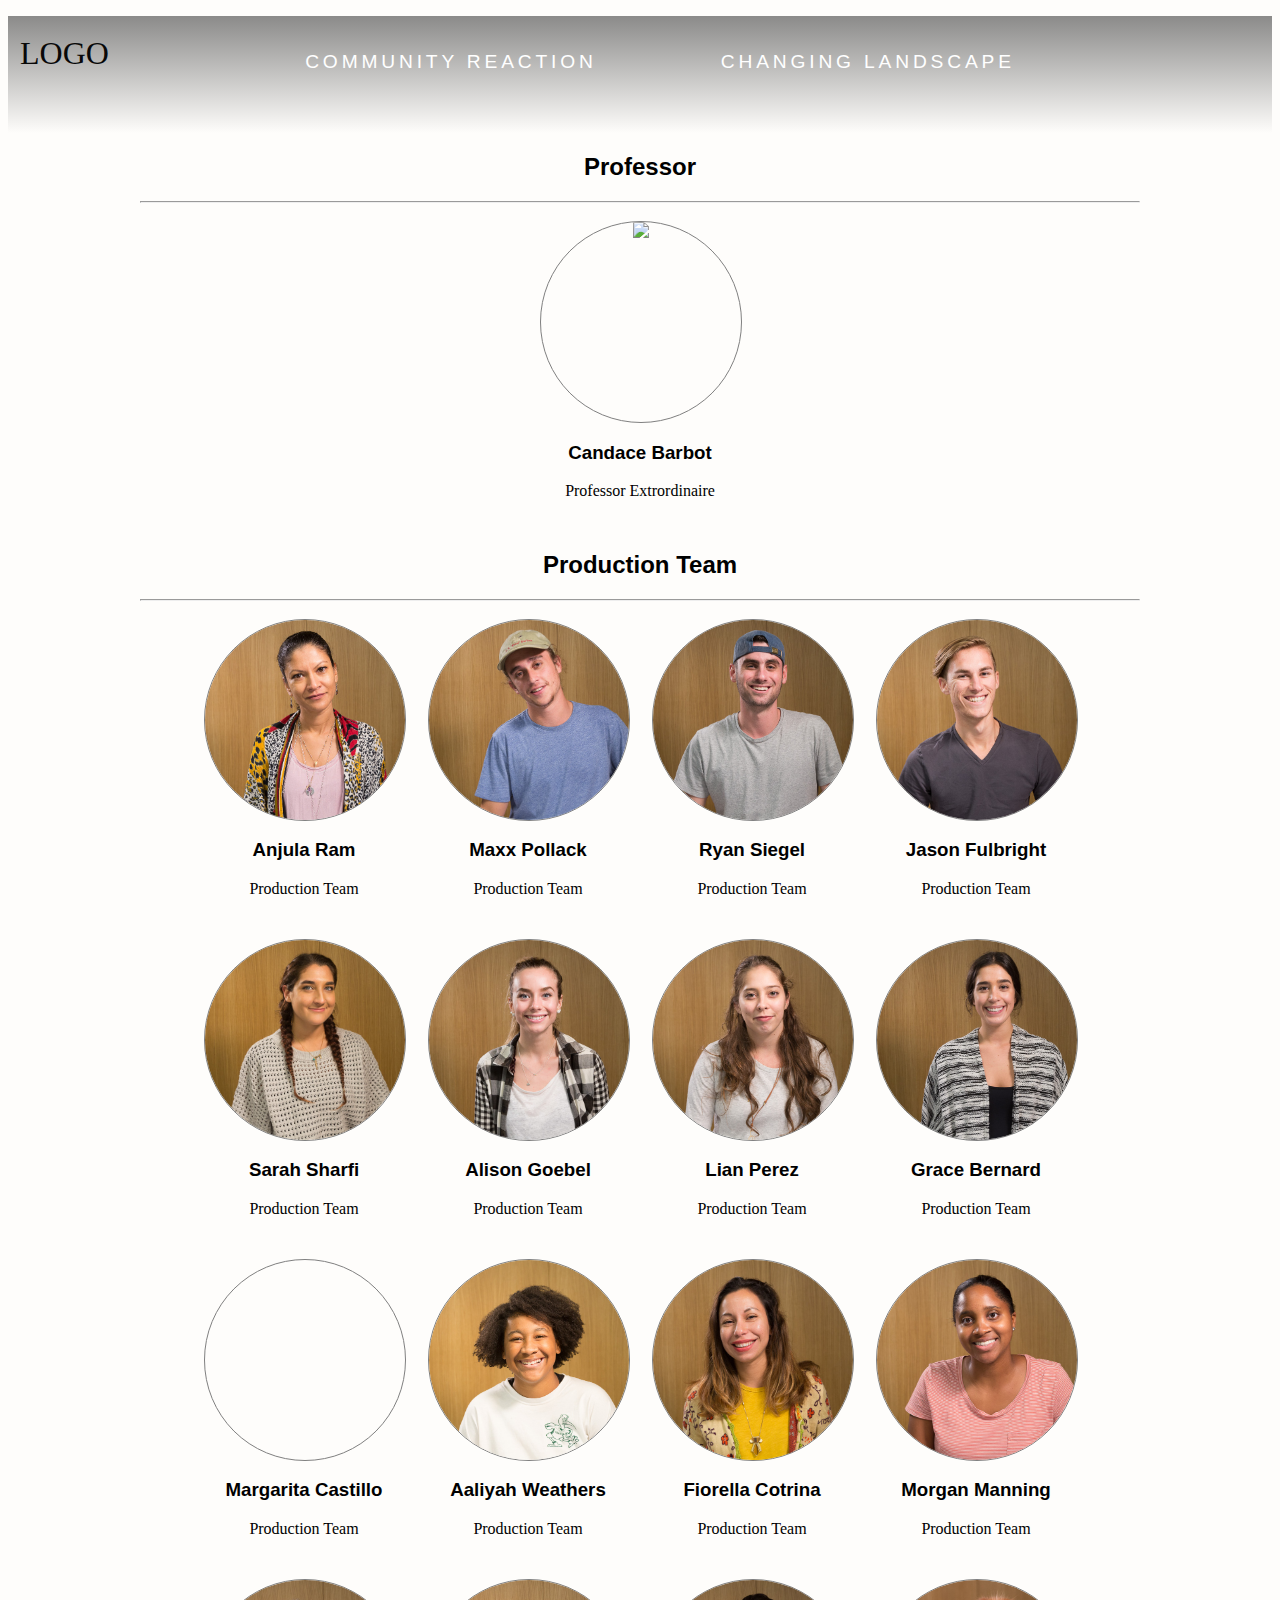
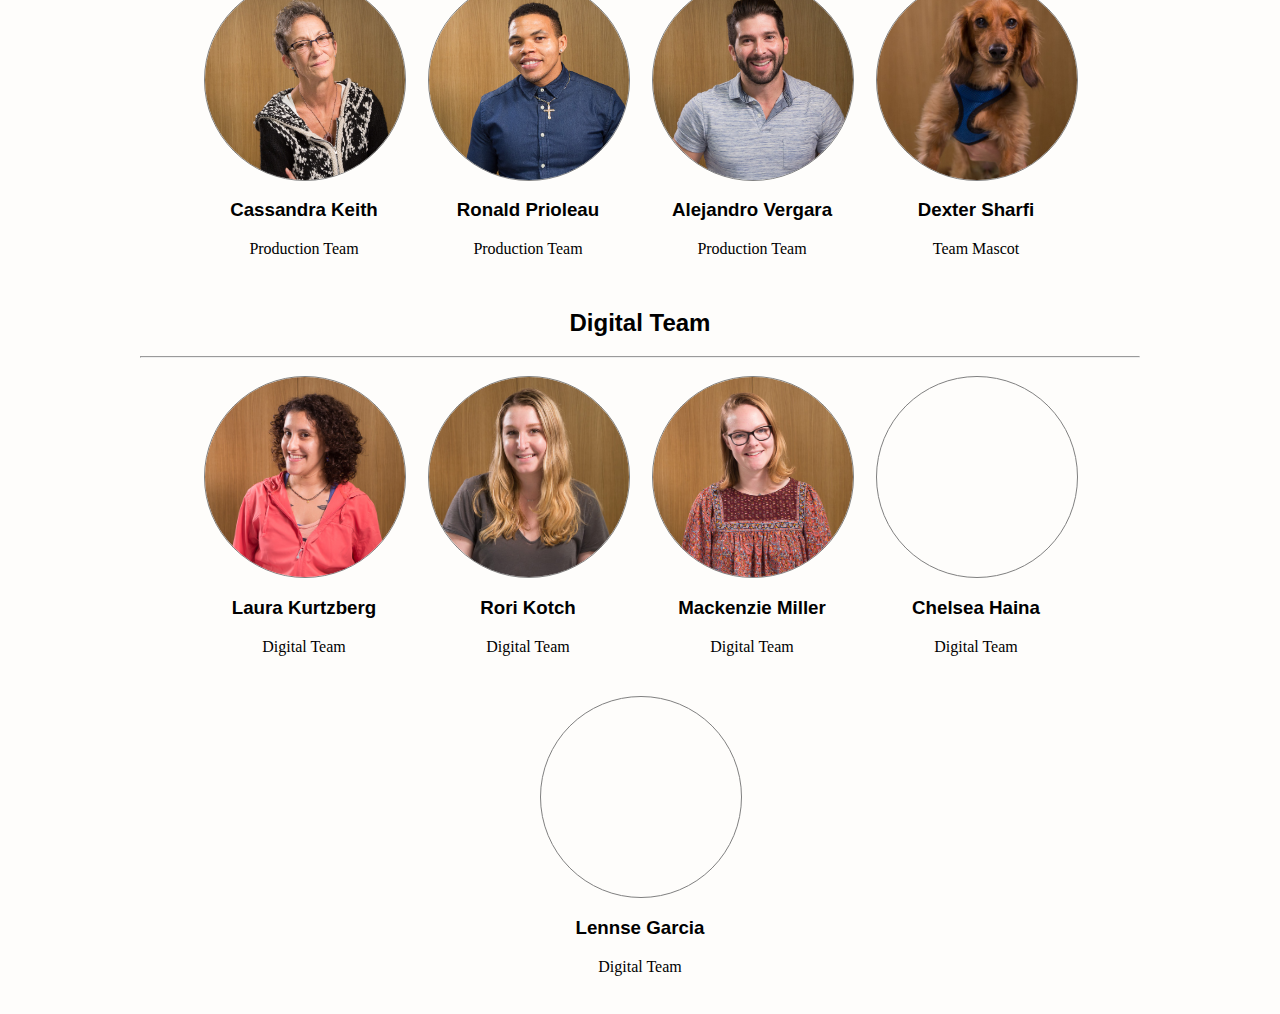
==== about.html @ b3a646fb "FIXED THE CSS" ====
<!DOCTYPE html>

<html lang="en">

<head>
  <meta charset="utf-8">

  <title>Endangered Florida</title>
  <meta name="description" content="Endangered Florida">
  <meta name="author" content="University of Miami">
  <meta name="viewport" content="width=device-width, initial-scale=1.0">

  <link href="css/reset.css" rel="stylesheet">
  <link href="css/about.css" rel="stylesheet">
  <link href="css/fonts.css" rel="stylesheet">

</head>

<body>
    <header>
      <div class="logo">LOGO</div>

      <nav id="stories-navigation" class="subpage">
        <ul>
          <li><a href="#">Community Reaction</a></li>
          <li><a href="#">Changing Landscape</a></li>
        </ul>
      </nav>

    </header>

    <div class="containercontainer">

      <h2>Professor</h2>
      <hr></hr>

      <div class="container">
        <div class="rorikotch">
          <img class="image-one" src="media/final-headshots/candace-1.jpg">
          <img class="hover-image" src="media/final-headshots/candace-2.jpg">
        </div>
        <h3>Candace Barbot</h3>
        <p>Professor Extrordinaire</p>
      </div>



      <h2>Production Team </h2>
      <hr></hr>

      <div class="container">
        <div class="rorikotch">
          <img class="image-one" src="media/final-headshots/anjula-1.jpg">
          <img class="hover-image" src="media/final-headshots/anjula-2.jpg"> </div>
        <h3>Anjula Ram</h3>
        <p>Production Team</p>
      </div>



      <div class="container">
        <div class="rorikotch">
          <img class="image-one" src="media/final-headshots/max-1.jpg">
          <img class="hover-image" src="media/final-headshots/max-2.jpg"> </div>
        <h3>Maxx Pollack</h3>
        <p>Production Team</p>
      </div>


      <div class="container">
        <div class="rorikotch">
          <img class="image-one" src="media/final-headshots/ryan-1.jpg">
          <img class="hover-image" src="media/final-headshots/ryan-2.jpg">
        </div>
        <h3>Ryan Siegel</h3>
        <p>Production Team</p>
      </div>


      <div class="container">
        <div class="rorikotch">
          <img class="image-one" src="media/final-headshots/jason-1.jpg">
          <img class="hover-image" src="media/final-headshots/jason-2.jpg">
        </div>
        <h3>Jason Fulbright</h3>
        <p>Production Team</p>
      </div>

      <div class="container">
        <div class="rorikotch">
          <img class="image-one" src="media/final-headshots/sarah-1.jpg">
          <img class="hover-image" src="media/final-headshots/sarah-2.jpg">
        </div>
        <h3>Sarah Sharfi</h3>
        <p>Production Team</p>
      </div>

      <div class="container">
        <div class="rorikotch">
          <img class="image-one" src="media/final-headshots/ali-1.jpg">
          <img class="hover-image" src="media/final-headshots/ali-2.jpg">
        </div>
        <h3>Alison Goebel</h3>
        <p>Production Team</p>
      </div>

      <div class="container">
        <div class="rorikotch">
          <img class="image-one" src="media/final-headshots/lian-1.jpg">
          <img class="hover-image" src="media/final-headshots/lian-2.jpg"> </div>
        <h3>Lian Perez</h3>
        <p>Production Team</p>
      </div>

      <div class="container">
        <div class="rorikotch">
          <img class="image-one" src="media/final-headshots/grace-1.jpg">
          <img class="hover-image" src="media/final-headshots/grace-2.jpg">
        </div>
        <h3>Grace Bernard</h3>
        <p>Production Team</p>
      </div>

      <div class="container">
        <div class="rorikotch">
          <img src="">
        </div>
        <h3>Margarita Castillo</h3>
        <p>Production Team</p>
      </div>

      <div class="container">
        <div class="rorikotch">
          <img class="image-one" src="media/final-headshots/aliyah-1.jpg">
          <img class="hover-image" src="media/final-headshots/aliyah-2.jpg"> </div>
        <h3>Aaliyah Weathers</h3>
        <p>Production Team</p>
      </div>

      <div class="container">
        <div class="rorikotch">
          <img class="image-one" src="media/final-headshots/fiorella-1.jpg">
          <img class="hover-image" src="media/final-headshots/fiorella-2.jpg">
        </div>
        <h3>Fiorella Cotrina</h3>
        <p>Production Team</p>
      </div>

      <div class="container">
        <div class="rorikotch">
          <img class="image-one" src="media/final-headshots/morgan-1.jpg">
          <img class="hover-image" src="media/final-headshots/morgan-2.jpg"> </div>
        <h3>Morgan Manning</h3>
        <p>Production Team</p>
      </div>

      <div class="container">
        <div class="rorikotch">
          <img class="image-one" src="media/final-headshots/cassandra-1.jpg">
          <img class="hover-image" src="media/final-headshots/cassandra-2.jpg"> </div>
        <h3>Cassandra Keith</h3>
        <p>Production Team</p>
      </div>

      <div class="container">
        <div class="rorikotch">
          <img class="image-one" src="media/final-headshots/ron-1.jpg">
          <img class="hover-image" src="media/final-headshots/ron-2.jpg">
        </div>
        <h3>Ronald Prioleau</h3>
        <p>Production Team</p>
      </div>

      <div class="container">
        <div class="rorikotch">
          <img class="image-one" src="media/final-headshots/alejandro-1.jpg">
          <img class="hover-image" src="media/final-headshots/alejandro-2.jpg">
        </div>
        <h3>Alejandro Vergara</h3>
        <p>Production Team</p>
      </div>

      <div class="container">
        <div class="rorikotch">
          <img class="image-one" src="media/final-headshots/dexter-1.jpg">
          <img class="hover-image" src="media/final-headshots/dexter-2.jpg">
        </div>
        <h3>Dexter Sharfi</h3>
        <p>Team Mascot</p>
      </div>


      <div class="containercontainer">
        <h2>Digital Team</h2>
        <hr></hr>



        <div class="container">
          <div class="rorikotch">
            <img class="image-one" src="media/final-headshots/laura-1.jpg">
            <img class="hover-image" src="media/final-headshots/laura-2.jpg">
          </div>
          <h3>Laura Kurtzberg</h3>
          <p>Digital Team</p>
        </div>

        <div class="container">
          <div class="rorikotch">
            <img class="image-one" src="media/final-headshots/rori-1.jpg">
            <img class="hover-image" src="media/final-headshots/rori-2.jpg">
          </div>
          <h3>Rori Kotch</h3>
          <p>Digital Team</p>
        </div>

        <div class="container">
          <div class="rorikotch">
            <img class="image-one" src="media/final-headshots/mackenzie-1.jpg">
            <img class="hover-image" src="media/final-headshots/mackenzie-2.jpg">
          </div>
          <h3>Mackenzie Miller</h3>
          <p>Digital Team</p>
        </div>

        <div class="container">
          <div class="rorikotch">
            <img class="image-one" src="">
            <img class="hover-image" src="">
          </div>
          <h3>Chelsea Haina</h3>
          <p>Digital Team</p>
        </div>

        <div class="container">
          <div class="rorikotch">
            <img class="image-one" src="">
            <img class="hover-image" src="">
          </div>
          <h3>Lennse Garcia</h3>
          <p>Digital Team</p>
        </div>



</body>

</html>
---- css/about.css ----
.containercontainer {
  text-align: center;
  max-width: 1000px;
  margin: auto;
}

h2, h3 {
  font-family: 'Roboto_slabbold', sans-serif;
}

body {
  text-align: center;
  background-color: #FEFDFB;
  font-family: 'Roboto', serif;
}

.container{
      width: 200px;
      height: 300px;
      display: inline-block;
      text-align: center;
      margin: 10px;
    }

.rorikotch {
    width: 200px;
    height: 200px;
    position: relative;
    overflow: hidden;
    border-radius: 50%;
    text-align: center;
    border: 1px solid grey;
 }


   img {
    display: inline;
    margin: 0 auto;
    height: 100%;
    width: auto;
  }

.rorikotch:hover .image-one {
  display: none;
}

.rorikotch:hover .hover-image {
  display: inline;
}

.hover-image {
  display: none;
}

.body-about {
  text-align: center;
}

header nav.top-navigation ul li {
  float: left;
  padding: 20px;
}

nav#stories-navigation {
  width: 100%;
  left: 50%;
  transform: translateX(-50%);
  text-align: center;
  position: absolute;
  top: 50px;
  background: -webkit-linear-gradient(rgba(25, 25, 25, 0.5),  rgba(25, 25, 25, 0) ); /* For Safari 5.1 to 6.0 */
  background: -moz-linear-gradient(rgba(25, 25, 25, 0.5), rgba(25, 25, 25, 0) ); /* For Firefox 3.6 to 15 */
  background: linear-gradient( rgba(25, 25, 25, 0.5), rgba(25, 25, 25, 0) ); /* Standard syntax */
  background-color: rgba(25, 25, 25, 0);
}

nav#stories-navigation li {
  display: inline-block;
  padding: 60px;
  padding-top: 35px;
  color: white;
  text-transform: uppercase;
  font-size: 1.2em;
  letter-spacing: 0.2em;
  font-family: 'Roboto Light', sans-serif;
}

nav#stories-navigation.subpage {
  position: relative;
  top: 0; 
}

nav#stories-navigation li a {
   position: relative;
   color: #fff;
  text-decoration: none;
}

nav#stories-navigation li a:before {
  content: "";
  position: absolute;
  width: 100%;
  height: 2px;
  bottom: 0;
  left: 0;
  background-color: #fff;
  visibility: hidden;
  -webkit-transform: scaleX(0);
  transform: scaleX(0);
  -webkit-transition: all 0.3s ease-in-out 0s;
  transition: all 0.3s ease-in-out 0s;
}

nav#stories-navigation li a:hover:before {
  visibility: visible;
  -webkit-transform: scaleX(1);
  transform: scaleX(1);
}

div.logo {
  position: absolute;
  top: 35px;
  left: 20px;
  font-size: 2em;
  color: black;
}
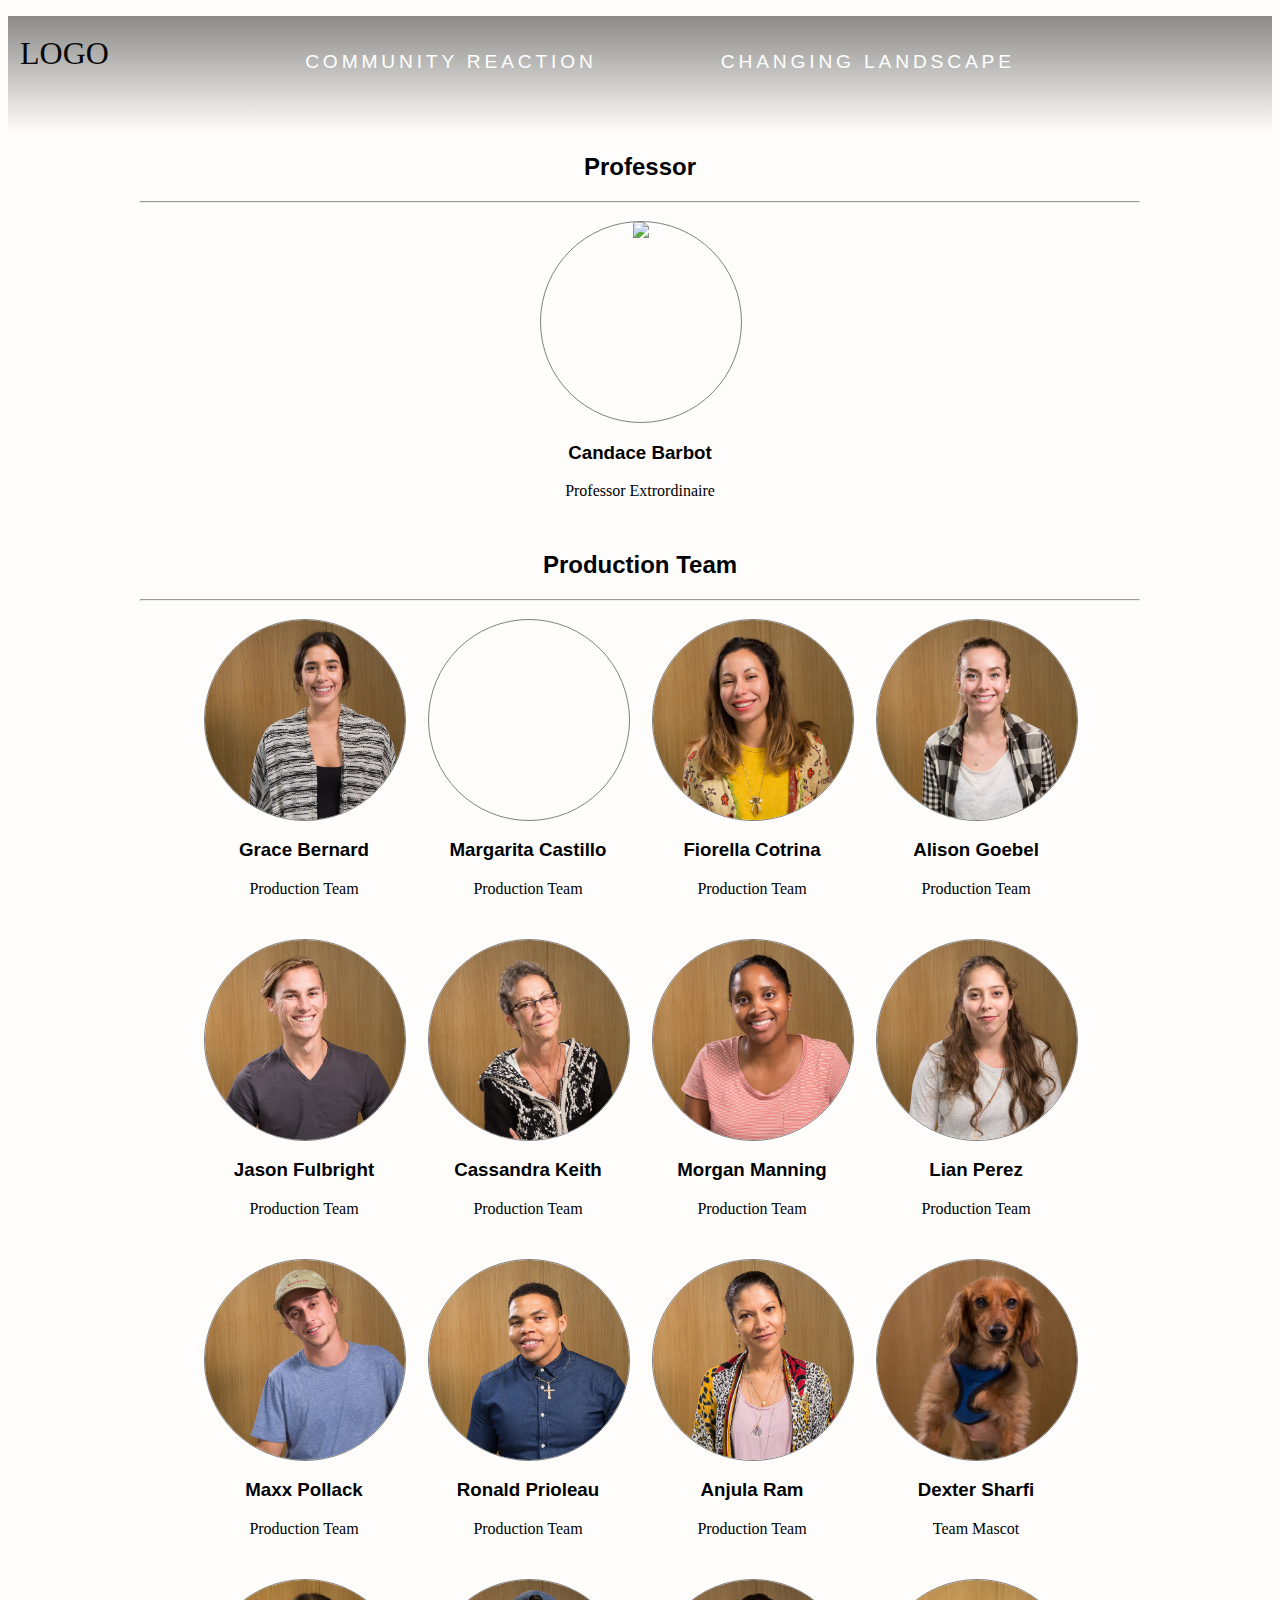
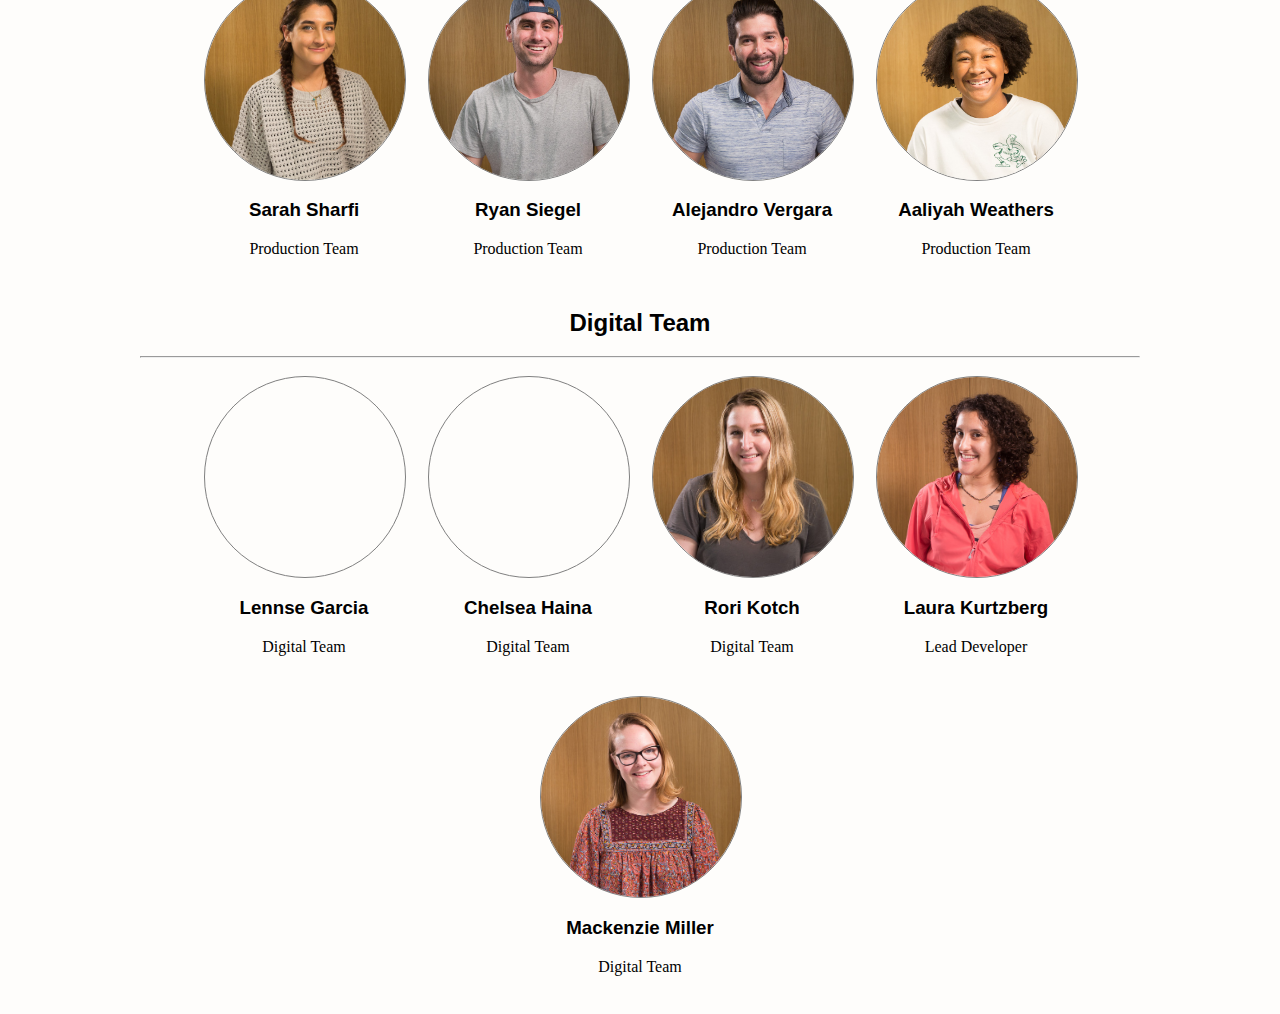
==== commit a9a8be02: "Alphabetized names" ====
--- a/about.html
+++ b/about.html
@@ -17,231 +17,228 @@
 </head>
 
 <body>
-    <header>
-      <div class="logo">LOGO</div>
-
-      <nav id="stories-navigation" class="subpage">
-        <ul>
-          <li><a href="#">Community Reaction</a></li>
-          <li><a href="#">Changing Landscape</a></li>
-        </ul>
-      </nav>
-
-    </header>
+  <header>
+    <div class="logo">LOGO</div>
+
+    <nav id="stories-navigation" class="subpage">
+      <ul>
+        <li><a href="#">Community Reaction</a></li>
+        <li><a href="#">Changing Landscape</a></li>
+      </ul>
+    </nav>
+
+  </header>
+
+  <div class="containercontainer">
+
+    <h2>Professor</h2>
+    <hr></hr>
+
+    <div class="container">
+      <div class="rorikotch">
+        <img class="image-one" src="media/final-headshots/candace-1.jpg">
+        <img class="hover-image" src="media/final-headshots/candace-2.jpg">
+      </div>
+      <h3>Candace Barbot</h3>
+      <p>Professor Extrordinaire</p>
+    </div>
+
+
+
+    <h2>Production Team </h2>
+    <hr></hr>
+
+    <div class="container">
+      <div class="rorikotch">
+        <img class="image-one" src="media/final-headshots/grace-1.jpg">
+        <img class="hover-image" src="media/final-headshots/grace-2.jpg">
+      </div>
+      <h3>Grace Bernard</h3>
+      <p>Production Team</p>
+    </div>
+
+    <div class="container">
+      <div class="rorikotch">
+        <img src="">
+      </div>
+      <h3>Margarita Castillo</h3>
+      <p>Production Team</p>
+    </div>
+
+    <div class="container">
+      <div class="rorikotch">
+        <img class="image-one" src="media/final-headshots/fiorella-1.jpg">
+        <img class="hover-image" src="media/final-headshots/fiorella-2.jpg">
+      </div>
+      <h3>Fiorella Cotrina</h3>
+      <p>Production Team</p>
+    </div>
+
+    <div class="container">
+      <div class="rorikotch">
+        <img class="image-one" src="media/final-headshots/ali-1.jpg">
+        <img class="hover-image" src="media/final-headshots/ali-2.jpg">
+      </div>
+      <h3>Alison Goebel</h3>
+      <p>Production Team</p>
+    </div>
+
+    <div class="container">
+      <div class="rorikotch">
+        <img class="image-one" src="media/final-headshots/jason-1.jpg">
+        <img class="hover-image" src="media/final-headshots/jason-2.jpg">
+      </div>
+      <h3>Jason Fulbright</h3>
+      <p>Production Team</p>
+    </div>
+
+    <div class="container">
+      <div class="rorikotch">
+        <img class="image-one" src="media/final-headshots/cassandra-1.jpg">
+        <img class="hover-image" src="media/final-headshots/cassandra-2.jpg"> </div>
+      <h3>Cassandra Keith</h3>
+      <p>Production Team</p>
+    </div>
+
+    <div class="container">
+      <div class="rorikotch">
+        <img class="image-one" src="media/final-headshots/morgan-1.jpg">
+        <img class="hover-image" src="media/final-headshots/morgan-2.jpg"> </div>
+      <h3>Morgan Manning</h3>
+      <p>Production Team</p>
+    </div>
+
+
+    <div class="container">
+      <div class="rorikotch">
+        <img class="image-one" src="media/final-headshots/lian-1.jpg">
+        <img class="hover-image" src="media/final-headshots/lian-2.jpg"> </div>
+      <h3>Lian Perez</h3>
+      <p>Production Team</p>
+    </div>
+
+    <div class="container">
+      <div class="rorikotch">
+        <img class="image-one" src="media/final-headshots/max-1.jpg">
+        <img class="hover-image" src="media/final-headshots/max-2.jpg"> </div>
+      <h3>Maxx Pollack</h3>
+      <p>Production Team</p>
+    </div>
+
+
+    <div class="container">
+      <div class="rorikotch">
+        <img class="image-one" src="media/final-headshots/ron-1.jpg">
+        <img class="hover-image" src="media/final-headshots/ron-2.jpg">
+      </div>
+      <h3>Ronald Prioleau</h3>
+      <p>Production Team</p>
+    </div>
+
+
+    <div class="container">
+      <div class="rorikotch">
+        <img class="image-one" src="media/final-headshots/anjula-1.jpg">
+        <img class="hover-image" src="media/final-headshots/anjula-2.jpg"> </div>
+      <h3>Anjula Ram</h3>
+      <p>Production Team</p>
+    </div>
+
+    <div class="container">
+      <div class="rorikotch">
+        <img class="image-one" src="media/final-headshots/dexter-1.jpg">
+        <img class="hover-image" src="media/final-headshots/dexter-2.jpg">
+      </div>
+      <h3>Dexter Sharfi</h3>
+      <p>Team Mascot</p>
+    </div>
+
+    <div class="container">
+      <div class="rorikotch">
+        <img class="image-one" src="media/final-headshots/sarah-1.jpg">
+        <img class="hover-image" src="media/final-headshots/sarah-2.jpg">
+      </div>
+      <h3>Sarah Sharfi</h3>
+      <p>Production Team</p>
+    </div>
+
+    <div class="container">
+      <div class="rorikotch">
+        <img class="image-one" src="media/final-headshots/ryan-1.jpg">
+        <img class="hover-image" src="media/final-headshots/ryan-2.jpg">
+      </div>
+      <h3>Ryan Siegel</h3>
+      <p>Production Team</p>
+    </div>
+
+    <div class="container">
+      <div class="rorikotch">
+        <img class="image-one" src="media/final-headshots/alejandro-1.jpg">
+        <img class="hover-image" src="media/final-headshots/alejandro-2.jpg">
+      </div>
+      <h3>Alejandro Vergara</h3>
+      <p>Production Team</p>
+    </div>
+
+    <div class="container">
+      <div class="rorikotch">
+        <img class="image-one" src="media/final-headshots/aliyah-1.jpg">
+        <img class="hover-image" src="media/final-headshots/aliyah-2.jpg"> </div>
+      <h3>Aaliyah Weathers</h3>
+      <p>Production Team</p>
+    </div>
+
+
+
 
     <div class="containercontainer">
-
-      <h2>Professor</h2>
+      <h2>Digital Team</h2>
       <hr></hr>
 
       <div class="container">
         <div class="rorikotch">
-          <img class="image-one" src="media/final-headshots/candace-1.jpg">
-          <img class="hover-image" src="media/final-headshots/candace-2.jpg">
-        </div>
-        <h3>Candace Barbot</h3>
-        <p>Professor Extrordinaire</p>
-      </div>
-
-
-
-      <h2>Production Team </h2>
-      <hr></hr>
-
-      <div class="container">
-        <div class="rorikotch">
-          <img class="image-one" src="media/final-headshots/anjula-1.jpg">
-          <img class="hover-image" src="media/final-headshots/anjula-2.jpg"> </div>
-        <h3>Anjula Ram</h3>
-        <p>Production Team</p>
-      </div>
-
-
-
-      <div class="container">
-        <div class="rorikotch">
-          <img class="image-one" src="media/final-headshots/max-1.jpg">
-          <img class="hover-image" src="media/final-headshots/max-2.jpg"> </div>
-        <h3>Maxx Pollack</h3>
-        <p>Production Team</p>
-      </div>
-
-
-      <div class="container">
-        <div class="rorikotch">
-          <img class="image-one" src="media/final-headshots/ryan-1.jpg">
-          <img class="hover-image" src="media/final-headshots/ryan-2.jpg">
-        </div>
-        <h3>Ryan Siegel</h3>
-        <p>Production Team</p>
-      </div>
-
-
-      <div class="container">
-        <div class="rorikotch">
-          <img class="image-one" src="media/final-headshots/jason-1.jpg">
-          <img class="hover-image" src="media/final-headshots/jason-2.jpg">
-        </div>
-        <h3>Jason Fulbright</h3>
-        <p>Production Team</p>
-      </div>
-
-      <div class="container">
-        <div class="rorikotch">
-          <img class="image-one" src="media/final-headshots/sarah-1.jpg">
-          <img class="hover-image" src="media/final-headshots/sarah-2.jpg">
-        </div>
-        <h3>Sarah Sharfi</h3>
-        <p>Production Team</p>
-      </div>
-
-      <div class="container">
-        <div class="rorikotch">
-          <img class="image-one" src="media/final-headshots/ali-1.jpg">
-          <img class="hover-image" src="media/final-headshots/ali-2.jpg">
-        </div>
-        <h3>Alison Goebel</h3>
-        <p>Production Team</p>
-      </div>
-
-      <div class="container">
-        <div class="rorikotch">
-          <img class="image-one" src="media/final-headshots/lian-1.jpg">
-          <img class="hover-image" src="media/final-headshots/lian-2.jpg"> </div>
-        <h3>Lian Perez</h3>
-        <p>Production Team</p>
-      </div>
-
-      <div class="container">
-        <div class="rorikotch">
-          <img class="image-one" src="media/final-headshots/grace-1.jpg">
-          <img class="hover-image" src="media/final-headshots/grace-2.jpg">
-        </div>
-        <h3>Grace Bernard</h3>
-        <p>Production Team</p>
-      </div>
-
-      <div class="container">
-        <div class="rorikotch">
-          <img src="">
-        </div>
-        <h3>Margarita Castillo</h3>
-        <p>Production Team</p>
-      </div>
-
-      <div class="container">
-        <div class="rorikotch">
-          <img class="image-one" src="media/final-headshots/aliyah-1.jpg">
-          <img class="hover-image" src="media/final-headshots/aliyah-2.jpg"> </div>
-        <h3>Aaliyah Weathers</h3>
-        <p>Production Team</p>
-      </div>
-
-      <div class="container">
-        <div class="rorikotch">
-          <img class="image-one" src="media/final-headshots/fiorella-1.jpg">
-          <img class="hover-image" src="media/final-headshots/fiorella-2.jpg">
-        </div>
-        <h3>Fiorella Cotrina</h3>
-        <p>Production Team</p>
-      </div>
-
-      <div class="container">
-        <div class="rorikotch">
-          <img class="image-one" src="media/final-headshots/morgan-1.jpg">
-          <img class="hover-image" src="media/final-headshots/morgan-2.jpg"> </div>
-        <h3>Morgan Manning</h3>
-        <p>Production Team</p>
-      </div>
-
-      <div class="container">
-        <div class="rorikotch">
-          <img class="image-one" src="media/final-headshots/cassandra-1.jpg">
-          <img class="hover-image" src="media/final-headshots/cassandra-2.jpg"> </div>
-        <h3>Cassandra Keith</h3>
-        <p>Production Team</p>
-      </div>
-
-      <div class="container">
-        <div class="rorikotch">
-          <img class="image-one" src="media/final-headshots/ron-1.jpg">
-          <img class="hover-image" src="media/final-headshots/ron-2.jpg">
-        </div>
-        <h3>Ronald Prioleau</h3>
-        <p>Production Team</p>
-      </div>
-
-      <div class="container">
-        <div class="rorikotch">
-          <img class="image-one" src="media/final-headshots/alejandro-1.jpg">
-          <img class="hover-image" src="media/final-headshots/alejandro-2.jpg">
-        </div>
-        <h3>Alejandro Vergara</h3>
-        <p>Production Team</p>
-      </div>
-
-      <div class="container">
-        <div class="rorikotch">
-          <img class="image-one" src="media/final-headshots/dexter-1.jpg">
-          <img class="hover-image" src="media/final-headshots/dexter-2.jpg">
-        </div>
-        <h3>Dexter Sharfi</h3>
-        <p>Team Mascot</p>
-      </div>
-
-
-      <div class="containercontainer">
-        <h2>Digital Team</h2>
-        <hr></hr>
-
-
-
-        <div class="container">
-          <div class="rorikotch">
-            <img class="image-one" src="media/final-headshots/laura-1.jpg">
-            <img class="hover-image" src="media/final-headshots/laura-2.jpg">
-          </div>
-          <h3>Laura Kurtzberg</h3>
-          <p>Digital Team</p>
-        </div>
-
-        <div class="container">
-          <div class="rorikotch">
-            <img class="image-one" src="media/final-headshots/rori-1.jpg">
-            <img class="hover-image" src="media/final-headshots/rori-2.jpg">
-          </div>
-          <h3>Rori Kotch</h3>
-          <p>Digital Team</p>
-        </div>
-
-        <div class="container">
-          <div class="rorikotch">
-            <img class="image-one" src="media/final-headshots/mackenzie-1.jpg">
-            <img class="hover-image" src="media/final-headshots/mackenzie-2.jpg">
-          </div>
-          <h3>Mackenzie Miller</h3>
-          <p>Digital Team</p>
-        </div>
-
-        <div class="container">
-          <div class="rorikotch">
-            <img class="image-one" src="">
-            <img class="hover-image" src="">
-          </div>
-          <h3>Chelsea Haina</h3>
-          <p>Digital Team</p>
-        </div>
-
-        <div class="container">
-          <div class="rorikotch">
-            <img class="image-one" src="">
-            <img class="hover-image" src="">
-          </div>
-          <h3>Lennse Garcia</h3>
-          <p>Digital Team</p>
-        </div>
-
-
+          <img class="image-one" src="">
+          <img class="hover-image" src="">
+        </div>
+        <h3>Lennse Garcia</h3>
+        <p>Digital Team</p>
+      </div>
+
+      <div class="container">
+        <div class="rorikotch">
+          <img class="image-one" src="">
+          <img class="hover-image" src="">
+        </div>
+        <h3>Chelsea Haina</h3>
+        <p>Digital Team</p>
+      </div>
+
+      <div class="container">
+        <div class="rorikotch">
+          <img class="image-one" src="media/final-headshots/rori-1.jpg">
+          <img class="hover-image" src="media/final-headshots/rori-2.jpg">
+        </div>
+        <h3>Rori Kotch</h3>
+        <p>Digital Team</p>
+      </div>
+
+      <div class="container">
+        <div class="rorikotch">
+          <img class="image-one" src="media/final-headshots/laura-1.jpg">
+          <img class="hover-image" src="media/final-headshots/laura-2.jpg">
+        </div>
+        <h3>Laura Kurtzberg</h3>
+        <p>Lead Developer</p>
+      </div>
+
+      <div class="container">
+        <div class="rorikotch">
+          <img class="image-one" src="media/final-headshots/mackenzie-1.jpg">
+          <img class="hover-image" src="media/final-headshots/mackenzie-2.jpg">
+        </div>
+        <h3>Mackenzie Miller</h3>
+        <p>Digital Team</p>
+      </div>
 
 </body>
 
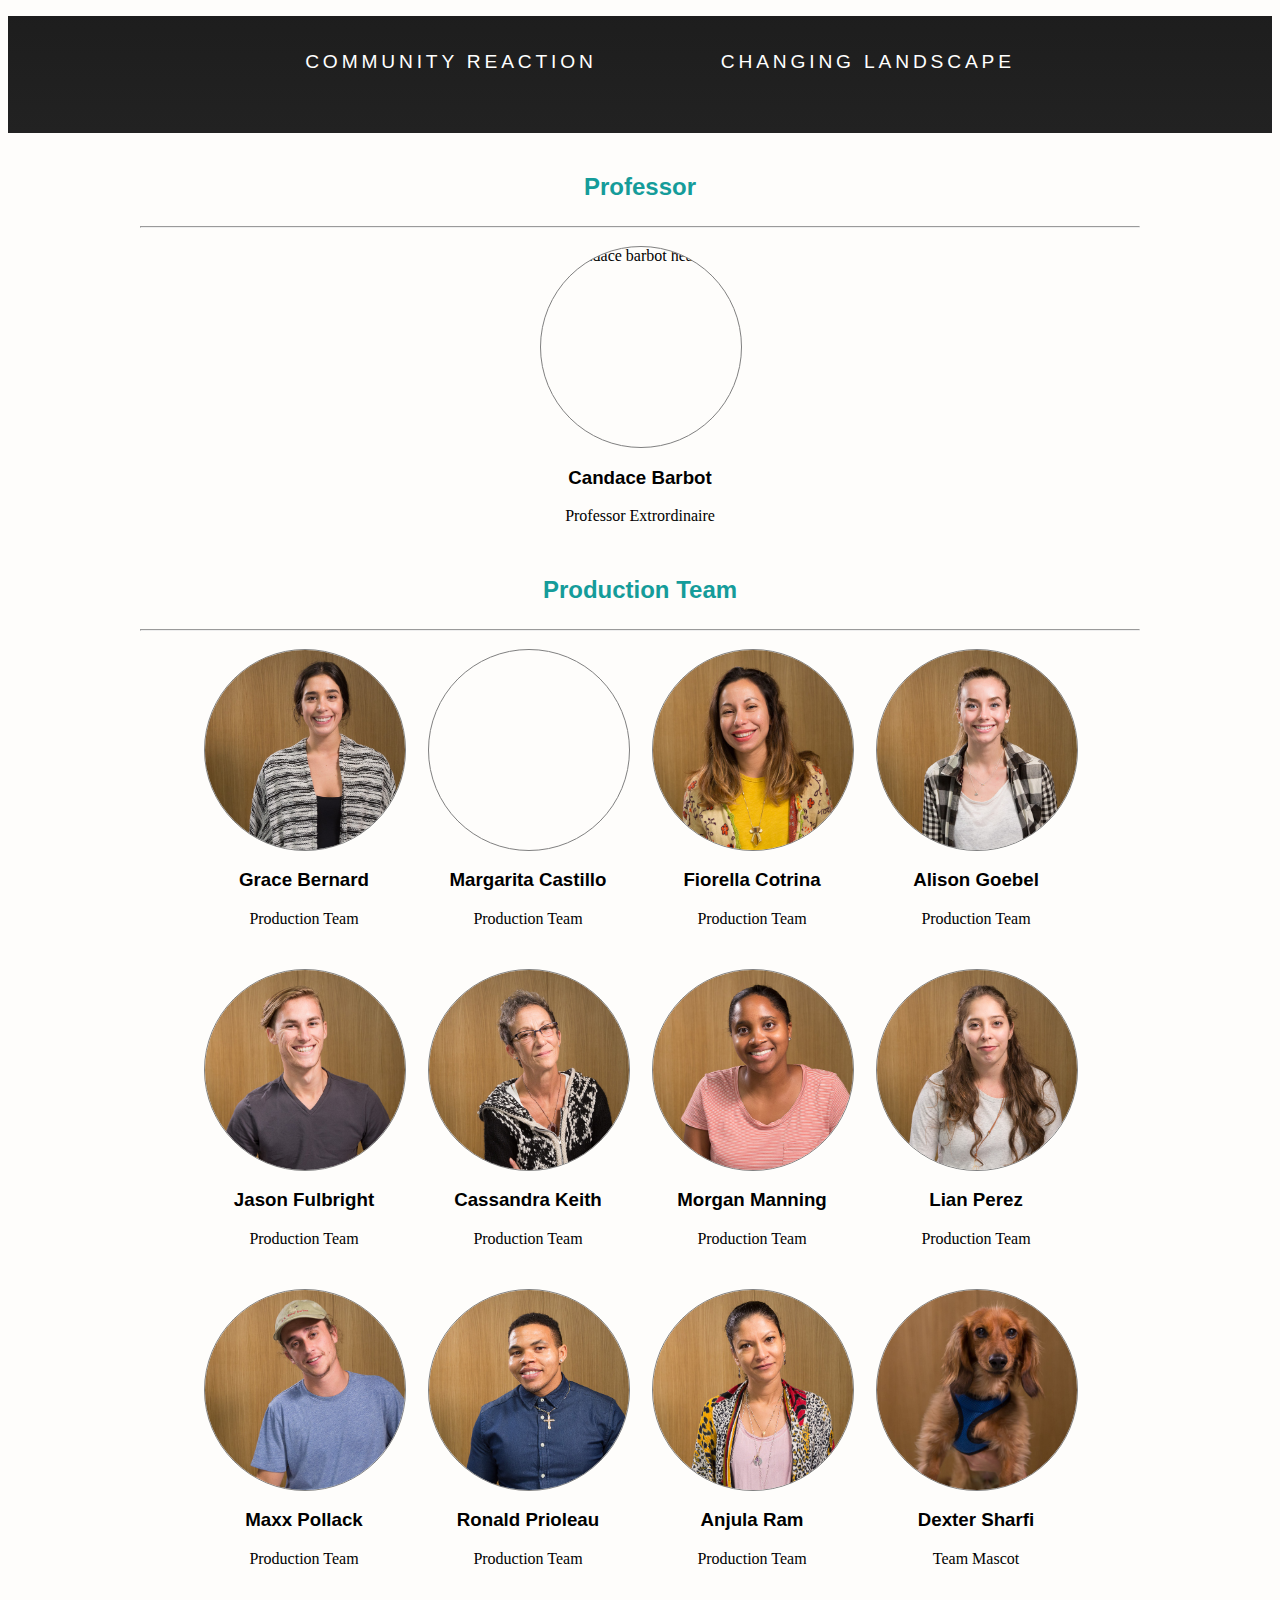
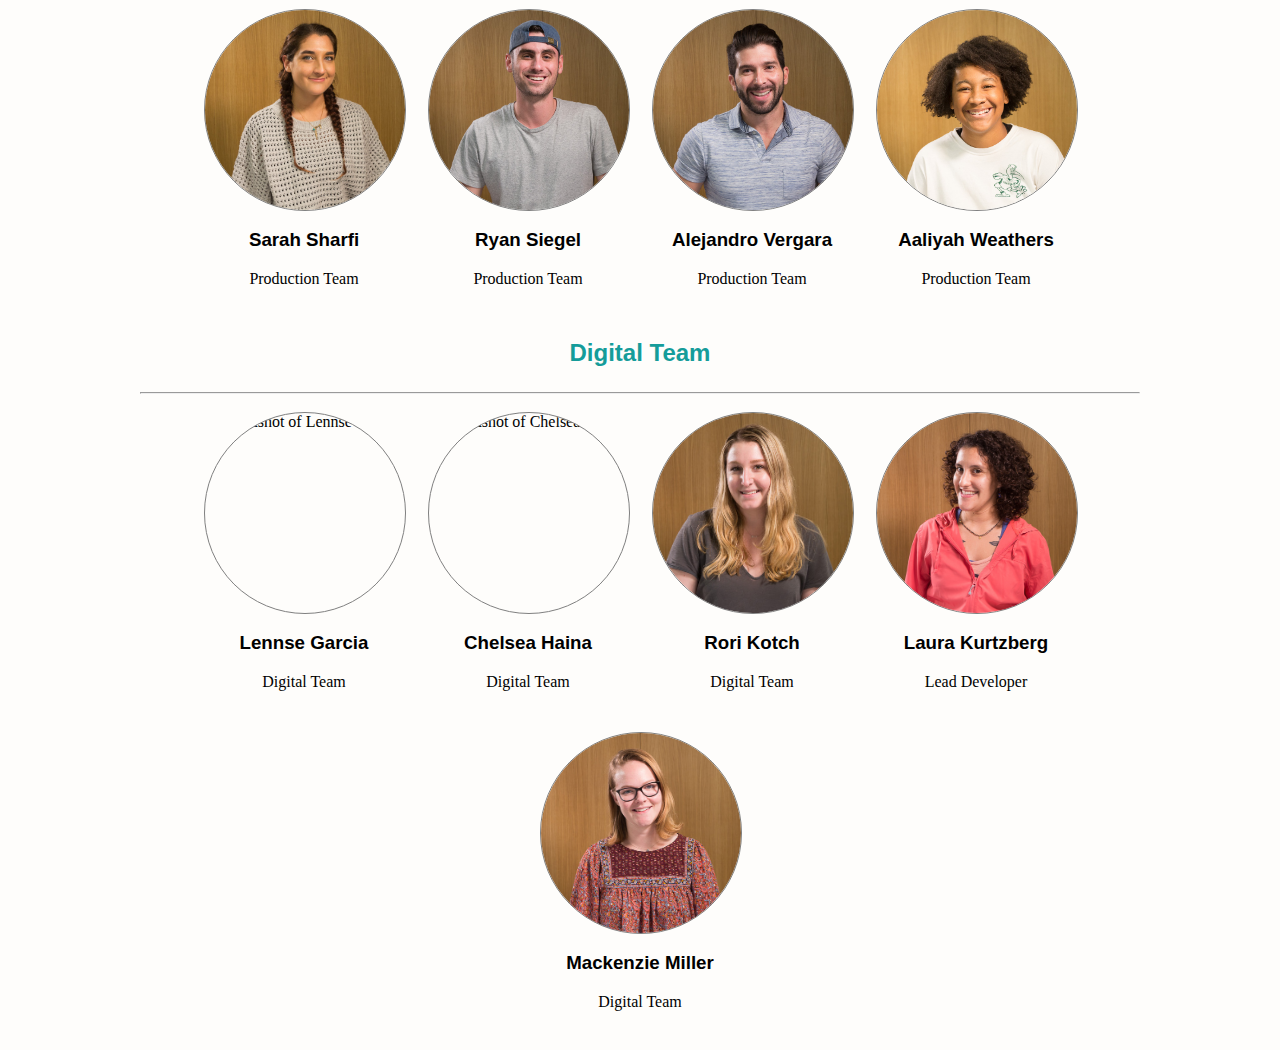
==== commit 03f10255: "Fixed the alt tags" ====
--- a/about.html
+++ b/about.html
@@ -36,8 +36,8 @@
 
     <div class="container">
       <div class="rorikotch">
-        <img class="image-one" src="media/final-headshots/candace-1.jpg">
-        <img class="hover-image" src="media/final-headshots/candace-2.jpg">
+        <img class="image-one" src="media/final-headshots/candace-1.jpg" alt="candace barbot headshot">
+        <img class="hover-image" src="media/final-headshots/candace-2.jpg" alt="silly headshot of candace barbot">
       </div>
       <h3>Candace Barbot</h3>
       <p>Professor Extrordinaire</p>
@@ -50,8 +50,8 @@
 
     <div class="container">
       <div class="rorikotch">
-        <img class="image-one" src="media/final-headshots/grace-1.jpg">
-        <img class="hover-image" src="media/final-headshots/grace-2.jpg">
+        <img class="image-one" src="media/final-headshots/grace-1.jpg" alt="headshot of grace bernard">
+        <img class="hover-image" src="media/final-headshots/grace-2.jpg" alt="silly headshot of grace bernard">
       </div>
       <h3>Grace Bernard</h3>
       <p>Production Team</p>
@@ -67,8 +67,8 @@
 
     <div class="container">
       <div class="rorikotch">
-        <img class="image-one" src="media/final-headshots/fiorella-1.jpg">
-        <img class="hover-image" src="media/final-headshots/fiorella-2.jpg">
+        <img class="image-one" src="media/final-headshots/fiorella-1.jpg" alt="headshot of Firoella Cotrina">
+        <img class="hover-image" src="media/final-headshots/fiorella-2.jpg" alt="silly headshot of Firoella Cotrina">
       </div>
       <h3>Fiorella Cotrina</h3>
       <p>Production Team</p>
@@ -76,8 +76,8 @@
 
     <div class="container">
       <div class="rorikotch">
-        <img class="image-one" src="media/final-headshots/ali-1.jpg">
-        <img class="hover-image" src="media/final-headshots/ali-2.jpg">
+        <img class="image-one" src="media/final-headshots/ali-1.jpg" alt="headshot of Alison Goebel">
+        <img class="hover-image" src="media/final-headshots/ali-2.jpg" alt="silly headshot of Alison Goebel">
       </div>
       <h3>Alison Goebel</h3>
       <p>Production Team</p>
@@ -85,8 +85,8 @@
 
     <div class="container">
       <div class="rorikotch">
-        <img class="image-one" src="media/final-headshots/jason-1.jpg">
-        <img class="hover-image" src="media/final-headshots/jason-2.jpg">
+        <img class="image-one" src="media/final-headshots/jason-1.jpg" alt="headshot of Jason Fulbright">
+        <img class="hover-image" src="media/final-headshots/jason-2.jpg" alt="silly headshot of Jason Fulbright">
       </div>
       <h3>Jason Fulbright</h3>
       <p>Production Team</p>
@@ -94,16 +94,16 @@
 
     <div class="container">
       <div class="rorikotch">
-        <img class="image-one" src="media/final-headshots/cassandra-1.jpg">
-        <img class="hover-image" src="media/final-headshots/cassandra-2.jpg"> </div>
+        <img class="image-one" src="media/final-headshots/cassandra-1.jpg" alt="headshot of Jason Fulbright">
+        <img class="hover-image" src="media/final-headshots/cassandra-2.jpg" alt="silly headshot of Jason Fulbright"> </div>
       <h3>Cassandra Keith</h3>
       <p>Production Team</p>
     </div>
 
     <div class="container">
       <div class="rorikotch">
-        <img class="image-one" src="media/final-headshots/morgan-1.jpg">
-        <img class="hover-image" src="media/final-headshots/morgan-2.jpg"> </div>
+        <img class="image-one" src="media/final-headshots/morgan-1.jpg" alt="headshot of Morgan Manning">
+        <img class="hover-image" src="media/final-headshots/morgan-2.jpg" alt="silly headshot of Morgan Manning"> </div>
       <h3>Morgan Manning</h3>
       <p>Production Team</p>
     </div>
@@ -111,16 +111,16 @@
 
     <div class="container">
       <div class="rorikotch">
-        <img class="image-one" src="media/final-headshots/lian-1.jpg">
-        <img class="hover-image" src="media/final-headshots/lian-2.jpg"> </div>
+        <img class="image-one" src="media/final-headshots/lian-1.jpg" alt="headshot of Lian Perez">
+        <img class="hover-image" src="media/final-headshots/lian-2.jpg" alt="silly headshot of Lian Perez"> </div>
       <h3>Lian Perez</h3>
       <p>Production Team</p>
     </div>
 
     <div class="container">
       <div class="rorikotch">
-        <img class="image-one" src="media/final-headshots/max-1.jpg">
-        <img class="hover-image" src="media/final-headshots/max-2.jpg"> </div>
+        <img class="image-one" src="media/final-headshots/max-1.jpg" alt="headshot of Maxx Pollack">
+        <img class="hover-image" src="media/final-headshots/max-2.jpg" alt="silly headshot of Maxx Pollack"> </div>
       <h3>Maxx Pollack</h3>
       <p>Production Team</p>
     </div>
@@ -128,8 +128,8 @@
 
     <div class="container">
       <div class="rorikotch">
-        <img class="image-one" src="media/final-headshots/ron-1.jpg">
-        <img class="hover-image" src="media/final-headshots/ron-2.jpg">
+        <img class="image-one" src="media/final-headshots/ron-1.jpg" alt="headshot of Ronald Prioleau">
+        <img class="hover-image" src="media/final-headshots/ron-2.jpg" alt="silly headshot of Ronald Prioleau">
       </div>
       <h3>Ronald Prioleau</h3>
       <p>Production Team</p>
@@ -138,16 +138,16 @@
 
     <div class="container">
       <div class="rorikotch">
-        <img class="image-one" src="media/final-headshots/anjula-1.jpg">
-        <img class="hover-image" src="media/final-headshots/anjula-2.jpg"> </div>
+        <img class="image-one" src="media/final-headshots/anjula-1.jpg" alt="headshot of Anjula Ram">
+        <img class="hover-image" src="media/final-headshots/anjula-2.jpg" alt="silly headshot of Anjula Ram"> </div>
       <h3>Anjula Ram</h3>
       <p>Production Team</p>
     </div>
 
     <div class="container">
       <div class="rorikotch">
-        <img class="image-one" src="media/final-headshots/dexter-1.jpg">
-        <img class="hover-image" src="media/final-headshots/dexter-2.jpg">
+        <img class="image-one" src="media/final-headshots/dexter-1.jpg" alt="headshot of Dexter Sharfi">
+        <img class="hover-image" src="media/final-headshots/dexter-2.jpg" alt="silly headshot of Dexter Sharfi">
       </div>
       <h3>Dexter Sharfi</h3>
       <p>Team Mascot</p>
@@ -155,8 +155,8 @@
 
     <div class="container">
       <div class="rorikotch">
-        <img class="image-one" src="media/final-headshots/sarah-1.jpg">
-        <img class="hover-image" src="media/final-headshots/sarah-2.jpg">
+        <img class="image-one" src="media/final-headshots/sarah-1.jpg" alt="headshot of Sarah Sharfi">
+        <img class="hover-image" src="media/final-headshots/sarah-2.jpg" alt="silly headshot of Sarah Sharfi">
       </div>
       <h3>Sarah Sharfi</h3>
       <p>Production Team</p>
@@ -164,8 +164,8 @@
 
     <div class="container">
       <div class="rorikotch">
-        <img class="image-one" src="media/final-headshots/ryan-1.jpg">
-        <img class="hover-image" src="media/final-headshots/ryan-2.jpg">
+        <img class="image-one" src="media/final-headshots/ryan-1.jpg" alt="headshot of Ryan Siegel">
+        <img class="hover-image" src="media/final-headshots/ryan-2.jpg" alt="silly headshot of Ryan Siegel">
       </div>
       <h3>Ryan Siegel</h3>
       <p>Production Team</p>
@@ -173,8 +173,8 @@
 
     <div class="container">
       <div class="rorikotch">
-        <img class="image-one" src="media/final-headshots/alejandro-1.jpg">
-        <img class="hover-image" src="media/final-headshots/alejandro-2.jpg">
+        <img class="image-one" src="media/final-headshots/alejandro-1.jpg" alt="headshot of Alejandro Vergara">
+        <img class="hover-image" src="media/final-headshots/alejandro-2.jpg" alt="silly headshot of Alejandro Vergara">
       </div>
       <h3>Alejandro Vergara</h3>
       <p>Production Team</p>
@@ -182,8 +182,8 @@
 
     <div class="container">
       <div class="rorikotch">
-        <img class="image-one" src="media/final-headshots/aliyah-1.jpg">
-        <img class="hover-image" src="media/final-headshots/aliyah-2.jpg"> </div>
+        <img class="image-one" src="media/final-headshots/aliyah-1.jpg" alt="headshot of Aaliyah Weathers">
+        <img class="hover-image" src="media/final-headshots/aliyah-2.jpg" alt="silly headshot of Aaliyah Weathers"> </div>
       <h3>Aaliyah Weathers</h3>
       <p>Production Team</p>
     </div>
@@ -197,8 +197,8 @@
 
       <div class="container">
         <div class="rorikotch">
-          <img class="image-one" src="">
-          <img class="hover-image" src="">
+          <img class="image-one" src="" alt="headshot of Lennse Garcia">
+          <img class="hover-image" src="" alt="silly headshot of Lennse Garcia">
         </div>
         <h3>Lennse Garcia</h3>
         <p>Digital Team</p>
@@ -206,8 +206,8 @@
 
       <div class="container">
         <div class="rorikotch">
-          <img class="image-one" src="">
-          <img class="hover-image" src="">
+          <img class="image-one" src="" alt="headshot of Chelsea Haina">
+          <img class="hover-image" src="" alt="silly headshot of Chelsea Haina">
         </div>
         <h3>Chelsea Haina</h3>
         <p>Digital Team</p>
@@ -215,8 +215,8 @@
 
       <div class="container">
         <div class="rorikotch">
-          <img class="image-one" src="media/final-headshots/rori-1.jpg">
-          <img class="hover-image" src="media/final-headshots/rori-2.jpg">
+          <img class="image-one" src="media/final-headshots/rori-1.jpg" alt="headshot of Rori Kotch">
+          <img class="hover-image" src="media/final-headshots/rori-2.jpg" alt="silly headshot of Rori Kotch">
         </div>
         <h3>Rori Kotch</h3>
         <p>Digital Team</p>
@@ -224,8 +224,8 @@
 
       <div class="container">
         <div class="rorikotch">
-          <img class="image-one" src="media/final-headshots/laura-1.jpg">
-          <img class="hover-image" src="media/final-headshots/laura-2.jpg">
+          <img class="image-one" src="media/final-headshots/laura-1.jpg" alt="headshot of Laura Kurtzberg">
+          <img class="hover-image" src="media/final-headshots/laura-2.jpg" alt="silly headshot of Aaliyah Weathers">
         </div>
         <h3>Laura Kurtzberg</h3>
         <p>Lead Developer</p>
@@ -233,8 +233,8 @@
 
       <div class="container">
         <div class="rorikotch">
-          <img class="image-one" src="media/final-headshots/mackenzie-1.jpg">
-          <img class="hover-image" src="media/final-headshots/mackenzie-2.jpg">
+          <img class="image-one" src="media/final-headshots/mackenzie-1.jpg" alt="headshot of Mackenzie Miller">
+          <img class="hover-image" src="media/final-headshots/mackenzie-2.jpg" alt="silly headshot of Mackenzie Miller">
         </div>
         <h3>Mackenzie Miller</h3>
         <p>Digital Team</p>
--- a/css/about.css
+++ b/css/about.css
@@ -4,8 +4,19 @@
   margin: auto;
 }
 
-h2, h3 {
+h2 {
   font-family: 'Roboto_slabbold', sans-serif;
+  font-size: 24px;
+  padding-bottom: 5px;
+  color: rgb(21, 156, 154);
+}
+
+h3 {
+  font-family: 'Roboto_slabbold', sans-serif;
+}
+
+p {
+  margin-top: 10px;
 }
 
 body {
@@ -30,6 +41,7 @@
     border-radius: 50%;
     text-align: center;
     border: 1px solid grey;
+    margin-bottom: 10px;
  }
 
 
@@ -55,6 +67,7 @@
 .body-about {
   text-align: center;
 }
+
 
 header nav.top-navigation ul li {
   float: left;
@@ -87,7 +100,9 @@
 
 nav#stories-navigation.subpage {
   position: relative;
-  top: 0; 
+  top: 0;
+  background-color: #222;
+  margin-bottom: 40px; 
 }
 
 nav#stories-navigation li a {
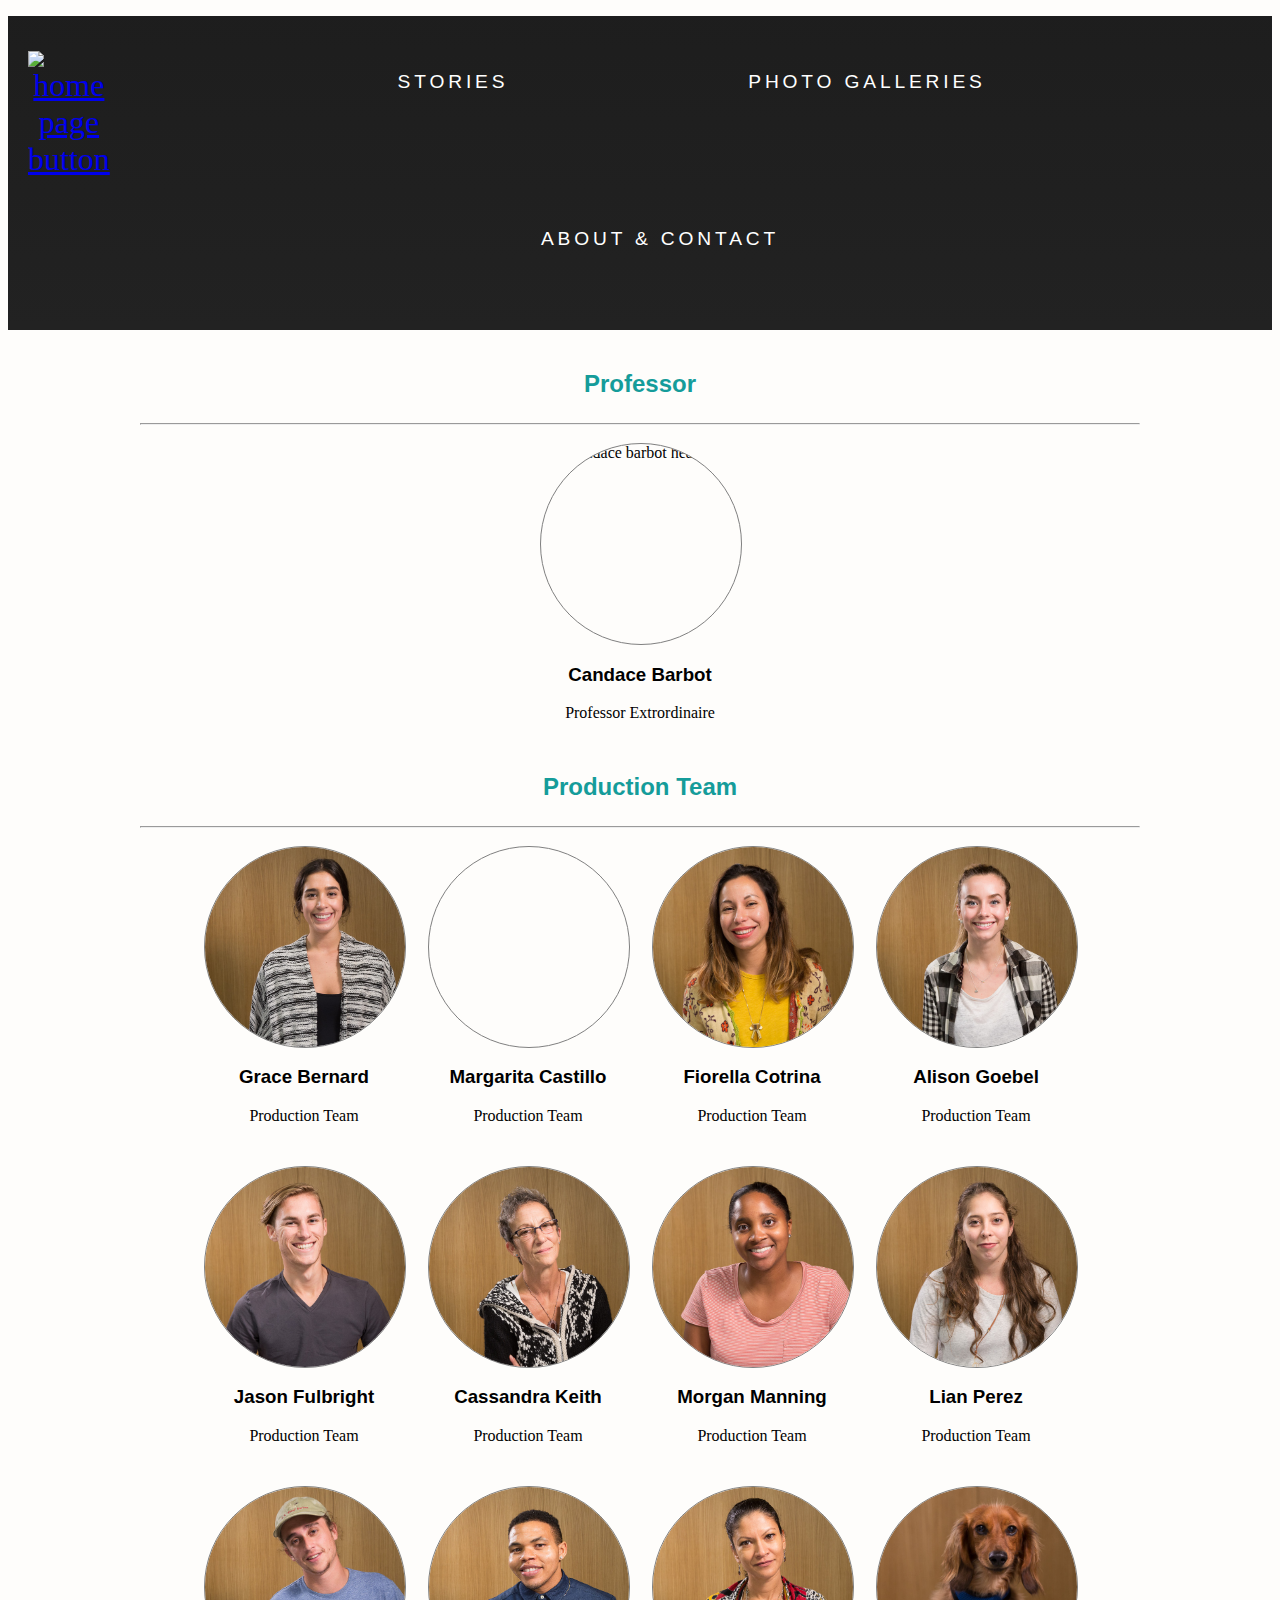
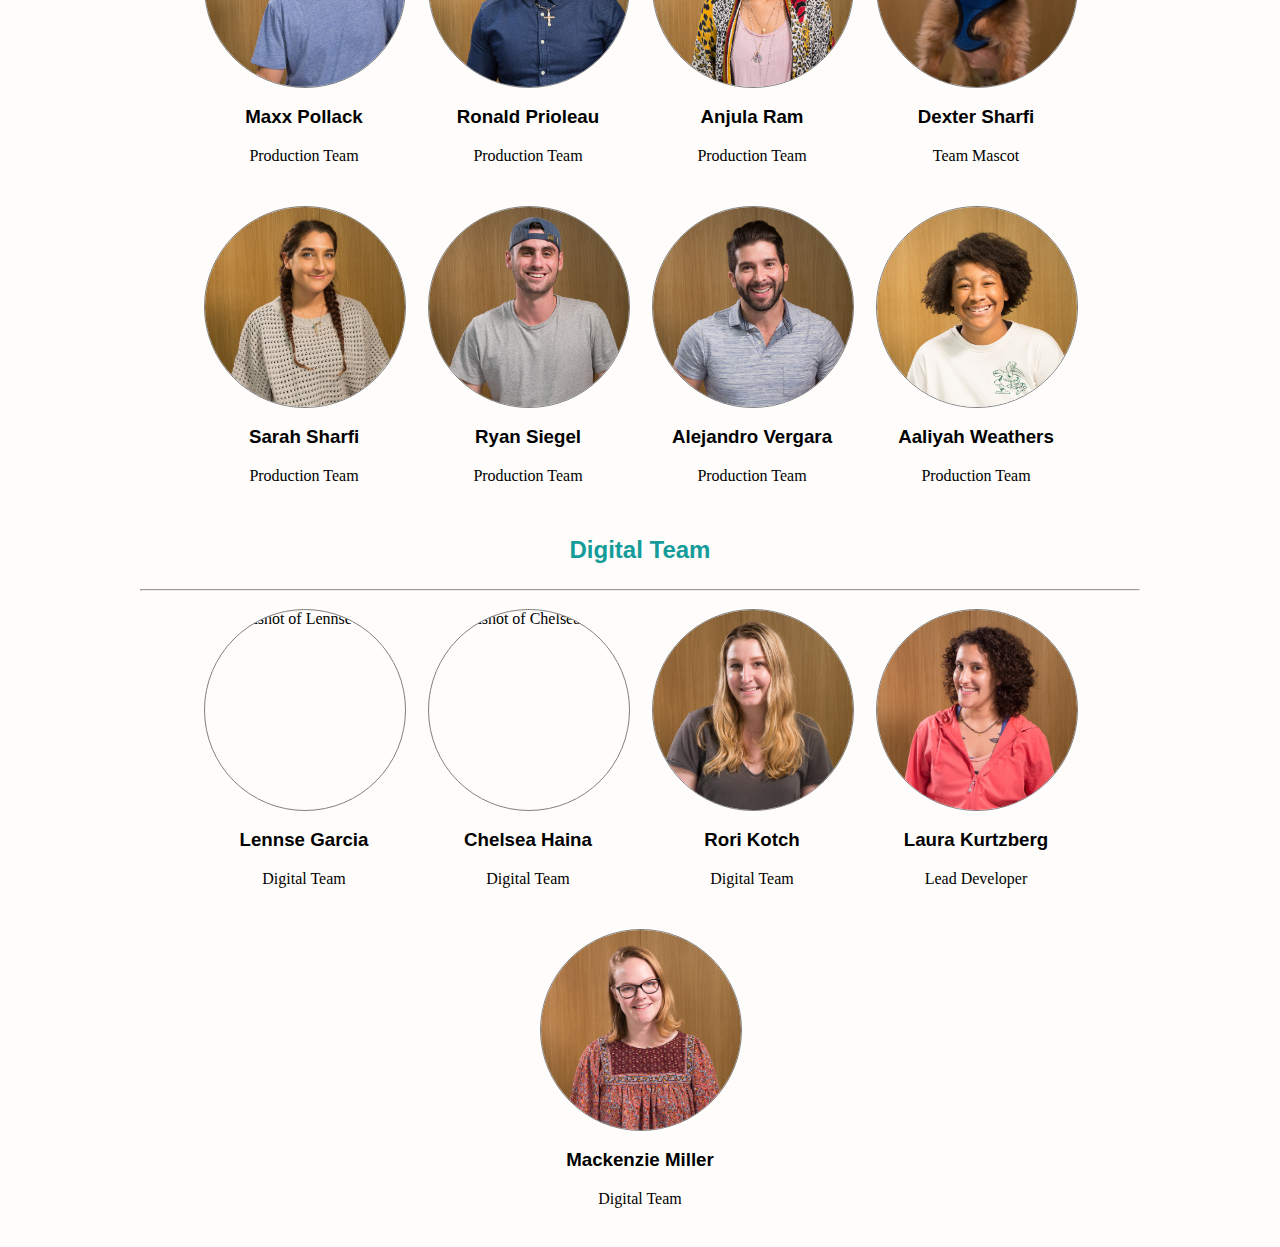
==== commit 1ec18df2: "Made some changes to nav and stuff" ====
--- a/about.html
+++ b/about.html
@@ -22,8 +22,11 @@
 
     <nav id="stories-navigation" class="subpage">
       <ul>
-        <li><a href="#">Community Reaction</a></li>
-        <li><a href="#">Changing Landscape</a></li>
+        <div class="logo"><a href="index.html"><img src="media/logos/home-button.png" alt="home page button">
+      </div>
+        <li><a href="stories.html">Stories</a></li>
+        <li><a href="photoGalleries.html">Photo Galleries</a></li>
+        <li><a href="about.html">About & Contact</a></li>
       </ul>
     </nav>
 
--- a/css/about.css
+++ b/css/about.css
@@ -23,6 +23,166 @@
   text-align: center;
   background-color: #FEFDFB;
   font-family: 'Roboto', serif;
+}
+
+div.logo {
+  position: absolute;
+  top: 10px;
+  left: 20px;
+  font-size: 2em;
+  width: 80px;
+  height: 80px;
+}
+
+nav#stories-navigation {
+  width: 100%;
+  left: 50%;
+  transform: translateX(-50%);
+  text-align: center;
+  position: absolute;
+  top: 50px;
+  background: -webkit-linear-gradient(rgba(25, 25, 25, 0.5),  rgba(25, 25, 25, 0) ); /* For Safari 5.1 to 6.0 */
+  background: -moz-linear-gradient(rgba(25, 25, 25, 0.5), rgba(25, 25, 25, 0) ); /* For Firefox 3.6 to 15 */
+  background: linear-gradient( rgba(25, 25, 25, 0.5), rgba(25, 25, 25, 0) ); /* Standard syntax */
+  background-color: rgba(25, 25, 25, 0);
+}
+
+nav#stories-navigation li {
+  display: inline-block;
+  padding: 20px;
+  margin: 20px;
+  color: white;
+  text-transform: uppercase;
+  font-size: 1.2em;
+  letter-spacing: 0.2em;
+  font-family: 'Roboto Light', sans-serif;
+  width: 250px;
+}
+nav#stories-navigation li span#stories {
+  text-align: left;
+}
+nav#stories-navigation li span#photos {
+  text-align: right;
+}
+
+nav#stories-navigation.subpage {
+  top: 0;
+  position: relative;
+  background-color: #222;
+  margin-bottom: 40px;
+}
+
+nav#stories-navigation li a {
+   position: relative;
+   color: #fff;
+   text-decoration: none;
+}
+
+nav#stories-navigation li a:before {
+  content: "";
+  position: absolute;
+  width: 100%;
+  height: 2px;
+  bottom: 0;
+  left: 0;
+  background-color: #fff;
+  visibility: hidden;
+  -webkit-transform: scaleX(0);
+  transform: scaleX(0);
+  -webkit-transition: all 0.3s ease-in-out 0s;
+  transition: all 0.3s ease-in-out 0s;
+}
+
+nav#stories-navigation li a:hover:before {
+  visibility: visible;
+  -webkit-transform: scaleX(1);
+  transform: scaleX(1);
+}
+
+div#homepagelogo {
+  position: absolute;
+  top: 50%;
+  left: 50%;
+  transform: translate(-50%,-50%);
+  font-size: 2.2em;
+  color: white;
+  width: 400px;
+  height: 400px;
+  text-align: center;
+}
+
+div.logo {
+  position: absolute;
+  top: 10px;
+  left: 20px;
+  font-size: 2em;
+  width: 80px;
+  height: 80px;
+}
+
+div#read-more {
+  margin: auto;
+  margin-top: 20%;
+  height: 60px;
+  width: 160px;
+  border-radius: 5px;
+  border: solid white 0.5px;
+  text-align: center;
+  line-height: 60px;
+  color: white;
+  background-color: transparent;
+}
+
+div#read-more:hover {
+  background-color: rgba(255, 255, 255, 0.2);
+}
+
+section.sectionSelection {
+  margin-top: 100vh;
+  height: 400px;
+  background-color: #FEFDFB;
+}
+
+section.sectionSelection div.selection {
+  width: 850px;
+  margin: auto;
+  border-radius: 10px;
+}
+div.selection div {
+  height: 80px;
+  width: 300px;
+  padding: 20px;
+  margin: 40px;
+  border-top: 1px solid #ccc;
+  border-bottom: 1px solid #ccc;
+  font-size: 1.2em;
+  letter-spacing: 0.2em;
+  font-family: 'Roboto Light', sans-serif;
+  text-transform: uppercase;
+  line-height: 80px;
+  display: inline-block;
+  text-align: center;
+  -webkit-transition: background 300ms ease-out;
+  -moz-transition: background 300ms ease-out;
+  transition: background 300ms ease-out;
+}
+
+div.selection div a {
+  color: black;
+}
+
+div.selection div:hover {
+  background-color: rgba(245,245,245,0.7);
+}
+
+div.message {
+  text-align: center;
+  width: 600px;
+  margin: auto;
+  margin-top: 20px;
+  line-height: 1.5em;
+  letter-spacing: 0.1em;
+  font-family: 'Roboto Light', sans-serif;
 }
 
 .container{
@@ -102,7 +262,7 @@
   position: relative;
   top: 0;
   background-color: #222;
-  margin-bottom: 40px; 
+  margin-bottom: 40px;
 }
 
 nav#stories-navigation li a {
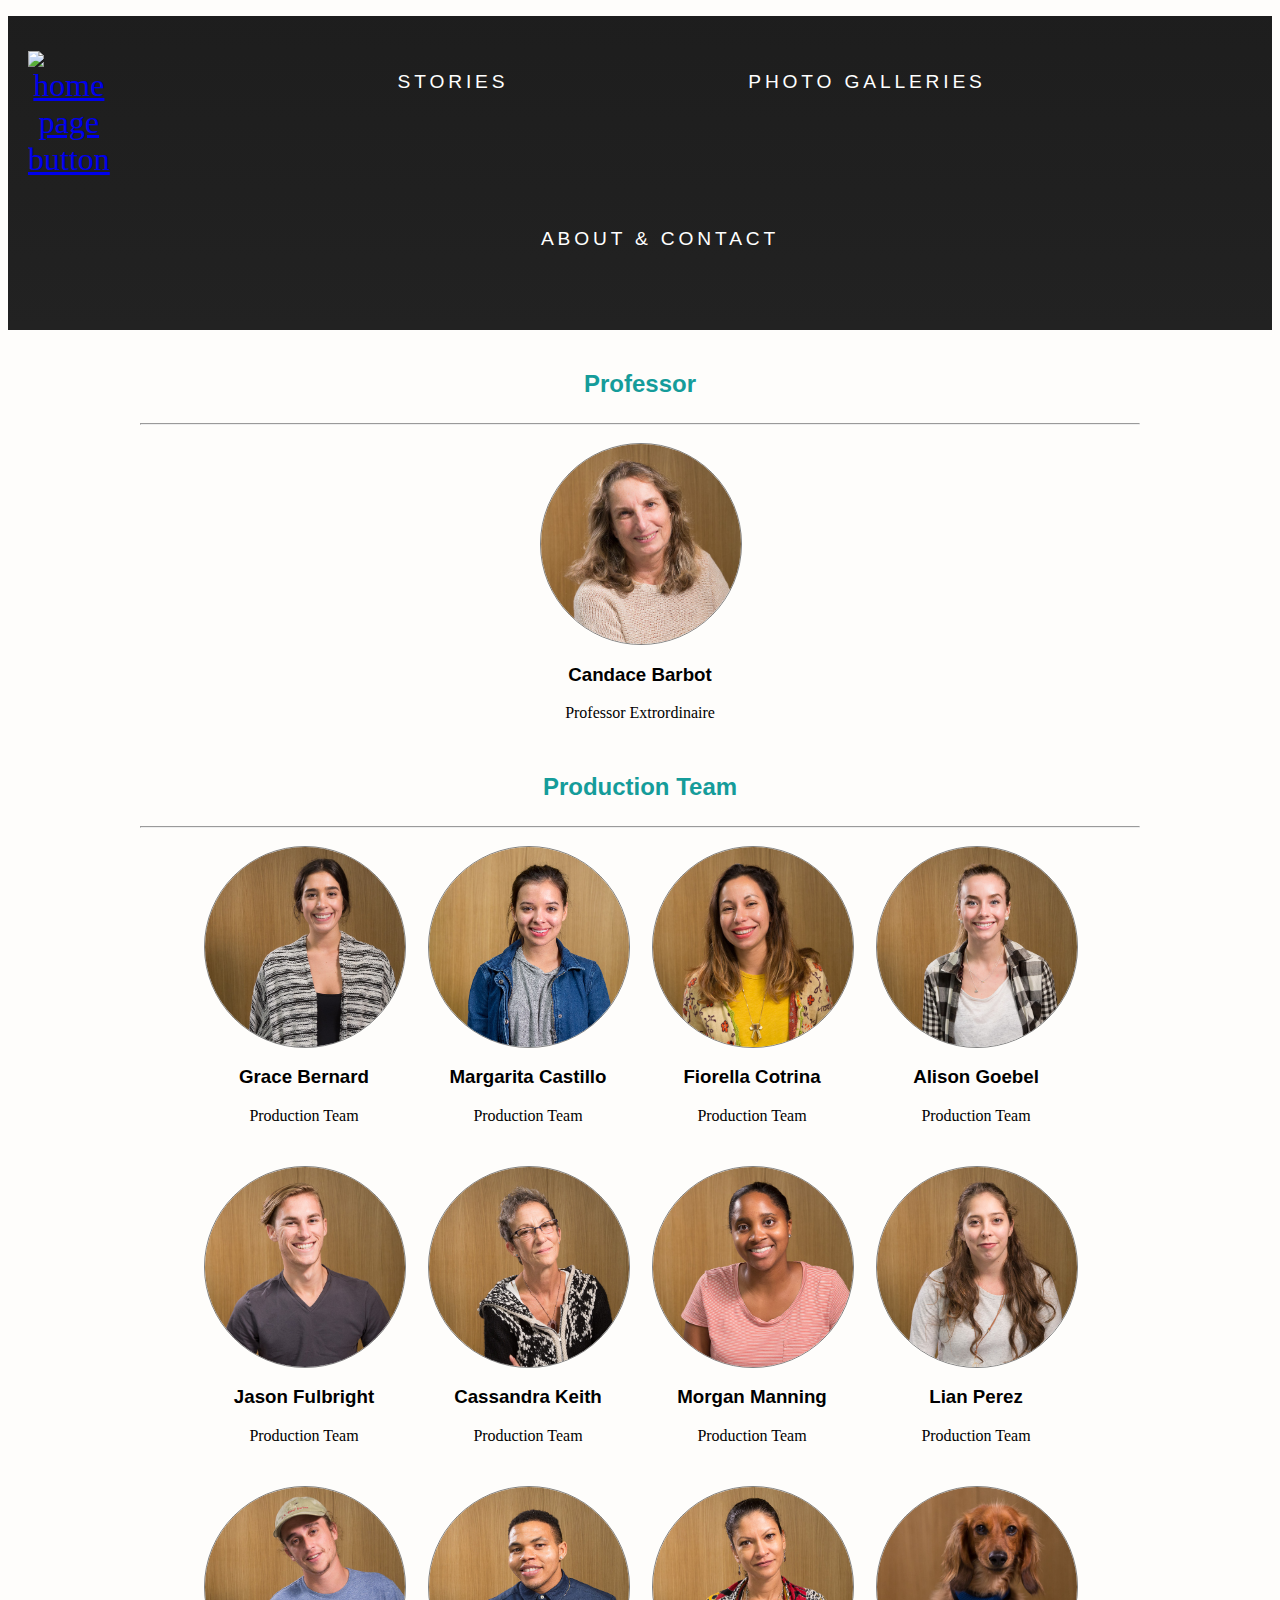
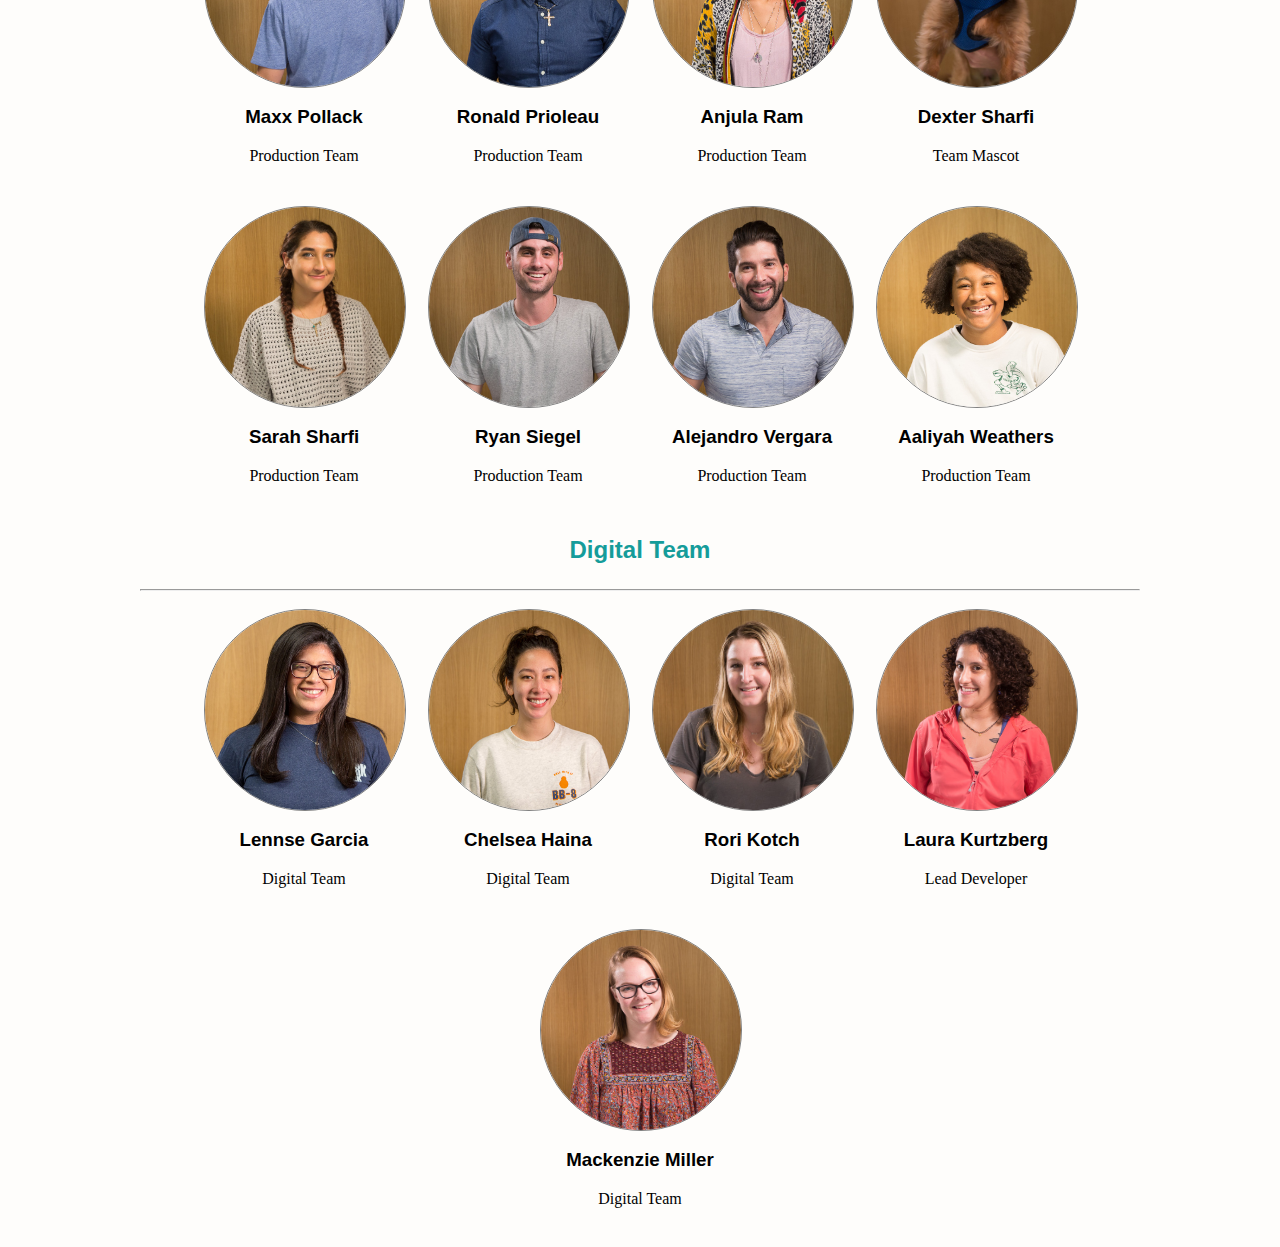
==== commit 3bb68a7c: "Got everyone's photos!" ====
--- a/about.html
+++ b/about.html
@@ -62,7 +62,8 @@
 
     <div class="container">
       <div class="rorikotch">
-        <img src="">
+        <img class="image-one" src="media/final-headshots/marg-1.jpg" alt="headshot of margarita castillo">
+        <img class="hover-image" src="media/final-headshots/marg-2.jpg" alt="silly headshot of margarita castillo">
       </div>
       <h3>Margarita Castillo</h3>
       <p>Production Team</p>
@@ -200,8 +201,8 @@
 
       <div class="container">
         <div class="rorikotch">
-          <img class="image-one" src="" alt="headshot of Lennse Garcia">
-          <img class="hover-image" src="" alt="silly headshot of Lennse Garcia">
+          <img class="image-one" src="media/final-headshots/lennse-1.jpg" alt="headshot of Lennse Garcia">
+          <img class="hover-image" src="media/final-headshots/lennse-2.jpg" alt="silly headshot of Lennse Garcia">
         </div>
         <h3>Lennse Garcia</h3>
         <p>Digital Team</p>
@@ -209,8 +210,8 @@
 
       <div class="container">
         <div class="rorikotch">
-          <img class="image-one" src="" alt="headshot of Chelsea Haina">
-          <img class="hover-image" src="" alt="silly headshot of Chelsea Haina">
+          <img class="image-one" src="media/final-headshots/chelsea-1.jpg" alt="headshot of Chelsea Haina">
+          <img class="hover-image" src="media/final-headshots/chelsea-2.jpg" alt="silly headshot of Chelsea Haina">
         </div>
         <h3>Chelsea Haina</h3>
         <p>Digital Team</p>
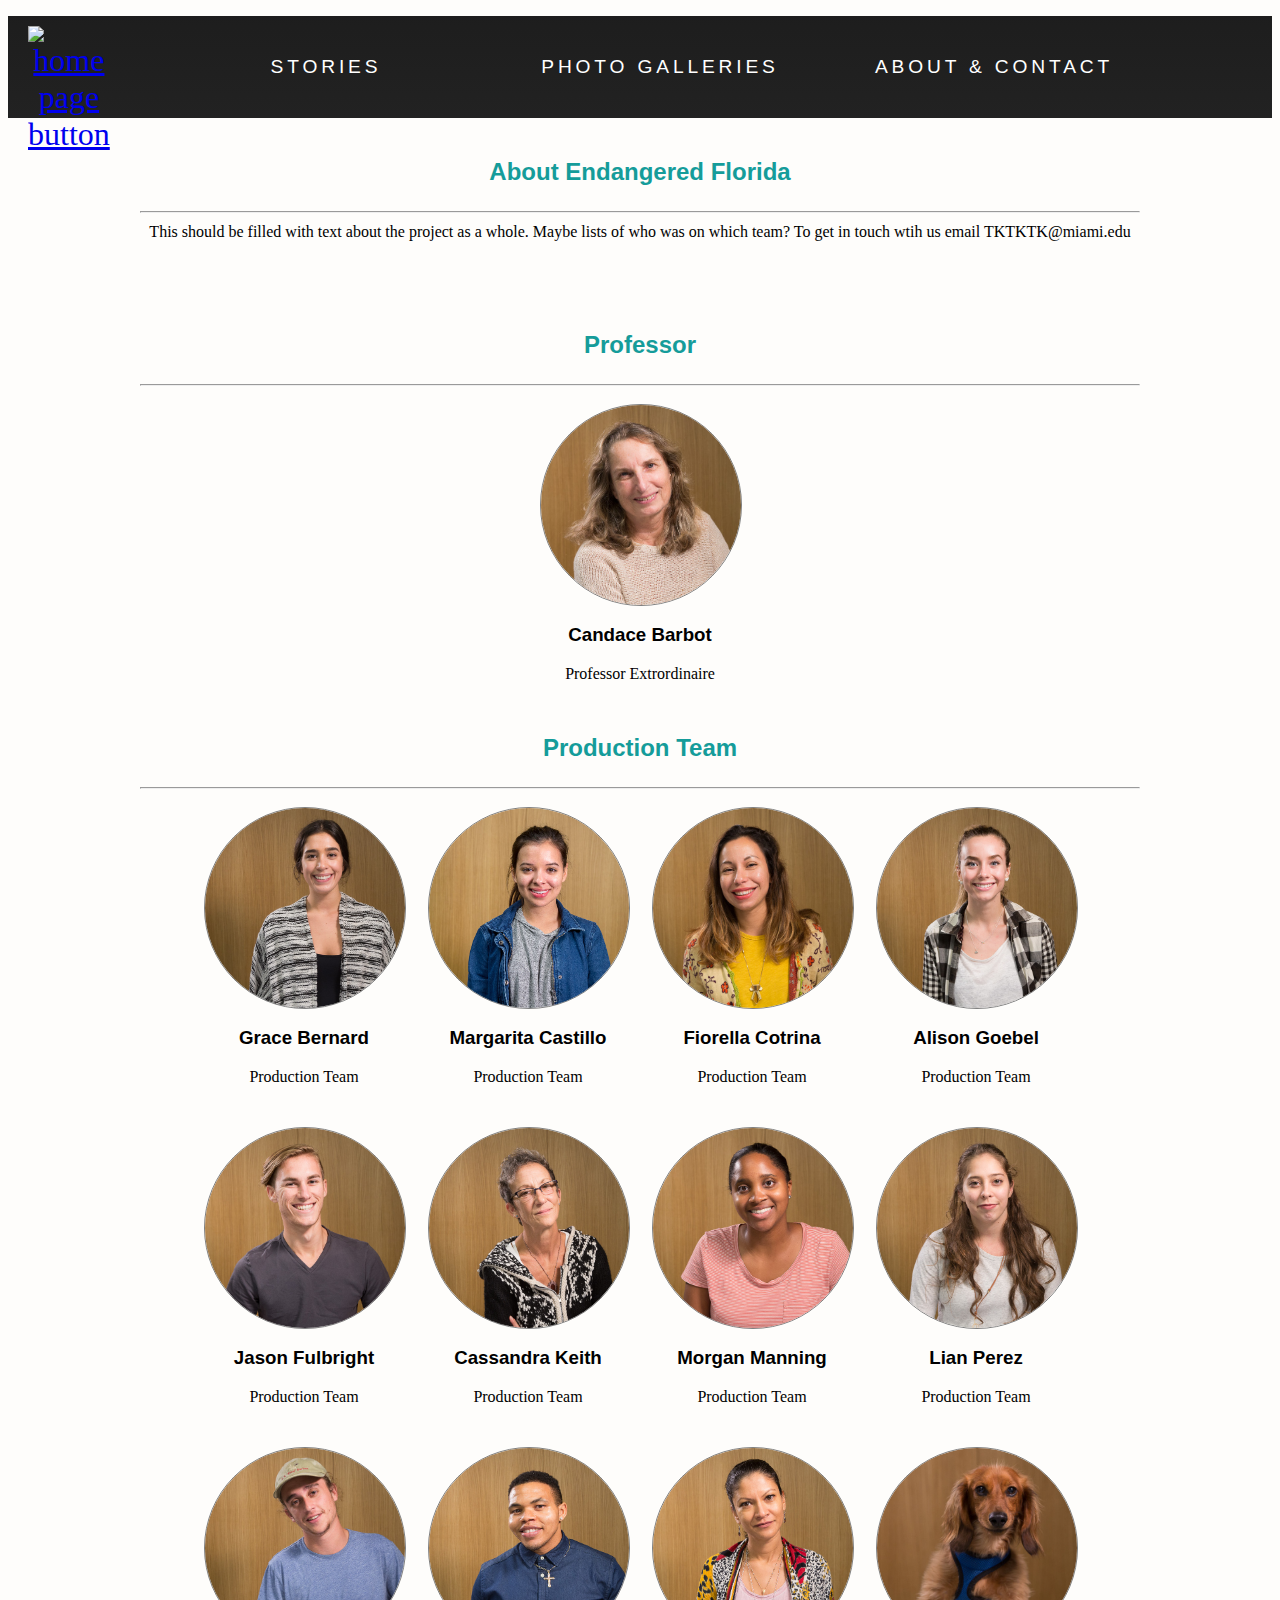
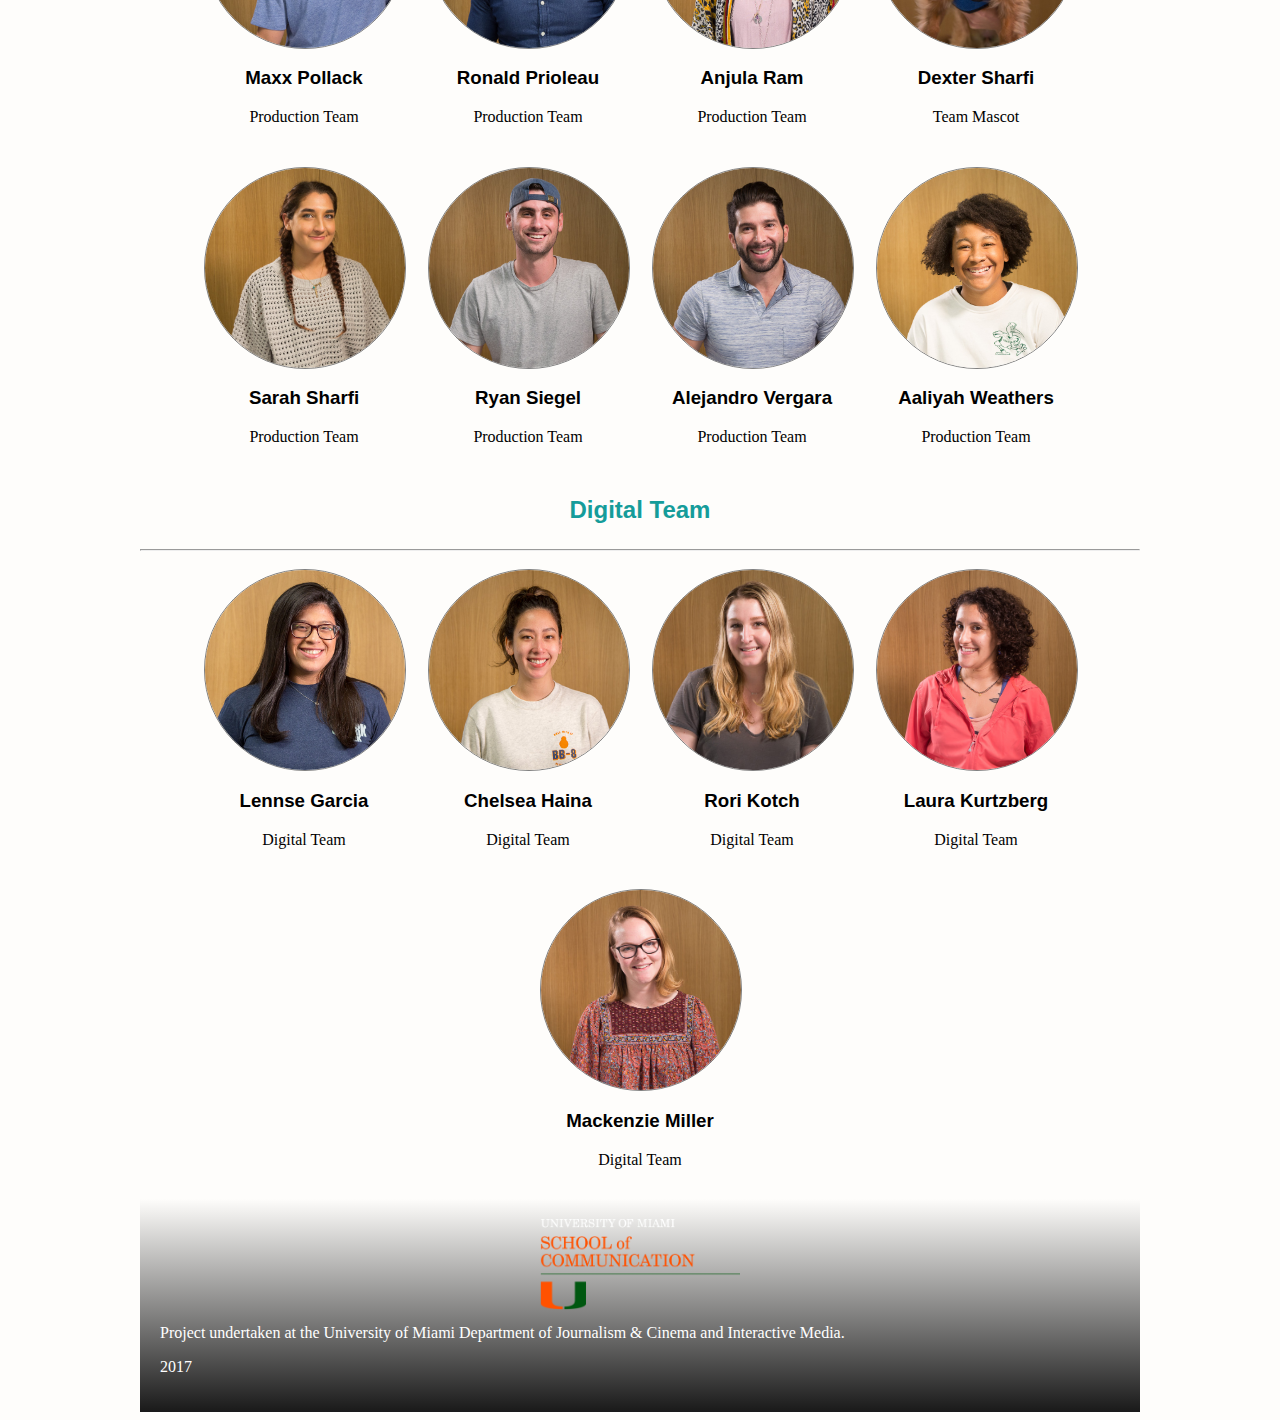
==== commit 4a14ea24: "I forgot to close imgs" ====
--- a/about.html
+++ b/about.html
@@ -25,8 +25,8 @@
         <div class="logo"><a href="index.html"><img src="media/logos/home-button.png" alt="home page button">
       </div>
         <li><a href="stories.html">Stories</a></li>
-        <li><a href="photoGalleries.html">Photo Galleries</a></li>
-        <li><a href="about.html">About & Contact</a></li>
+          <li><a href="photoGalleries.html">Photo Galleries</a></li>
+          <li><a href="about.html">About & Contact</a></li>
       </ul>
     </nav>
 
@@ -34,13 +34,20 @@
 
   <div class="containercontainer">
 
+    <h2>About Endangered Florida</h2>
+    <hr></hr>
+    <p>This should be filled with text about the project as a whole. Maybe lists of who was on which team? To get in touch wtih us email TKTKTK@miami.edu</p>
+    <br>
+    <br>
+    <br>
+
     <h2>Professor</h2>
     <hr></hr>
 
     <div class="container">
       <div class="rorikotch">
-        <img class="image-one" src="media/final-headshots/candace-1.jpg" alt="candace barbot headshot">
-        <img class="hover-image" src="media/final-headshots/candace-2.jpg" alt="silly headshot of candace barbot">
+        <img class="image-one" src="media/final-headshots/candace-1.jpg" alt="candace barbot headshot"/>
+        <img class="hover-image" src="media/final-headshots/candace-2.jpg" alt="silly headshot of candace barbot"/>
       </div>
       <h3>Candace Barbot</h3>
       <p>Professor Extrordinaire</p>
@@ -53,8 +60,8 @@
 
     <div class="container">
       <div class="rorikotch">
-        <img class="image-one" src="media/final-headshots/grace-1.jpg" alt="headshot of grace bernard">
-        <img class="hover-image" src="media/final-headshots/grace-2.jpg" alt="silly headshot of grace bernard">
+        <img class="image-one" src="media/final-headshots/grace-1.jpg" alt="headshot of grace bernard"/>
+        <img class="hover-image" src="media/final-headshots/grace-2.jpg" alt="silly headshot of grace bernard"/>
       </div>
       <h3>Grace Bernard</h3>
       <p>Production Team</p>
@@ -62,8 +69,8 @@
 
     <div class="container">
       <div class="rorikotch">
-        <img class="image-one" src="media/final-headshots/marg-1.jpg" alt="headshot of margarita castillo">
-        <img class="hover-image" src="media/final-headshots/marg-2.jpg" alt="silly headshot of margarita castillo">
+        <img class="image-one" src="media/final-headshots/marg-1.jpg" alt="headshot of margarita castillo"/>
+        <img class="hover-image" src="media/final-headshots/marg-2.jpg" alt="silly headshot of margarita castillo"/>
       </div>
       <h3>Margarita Castillo</h3>
       <p>Production Team</p>
@@ -71,8 +78,8 @@
 
     <div class="container">
       <div class="rorikotch">
-        <img class="image-one" src="media/final-headshots/fiorella-1.jpg" alt="headshot of Firoella Cotrina">
-        <img class="hover-image" src="media/final-headshots/fiorella-2.jpg" alt="silly headshot of Firoella Cotrina">
+        <img class="image-one" src="media/final-headshots/fiorella-1.jpg" alt="headshot of Firoella Cotrina"/>
+        <img class="hover-image" src="media/final-headshots/fiorella-2.jpg" alt="silly headshot of Firoella Cotrina"/>
       </div>
       <h3>Fiorella Cotrina</h3>
       <p>Production Team</p>
@@ -80,8 +87,8 @@
 
     <div class="container">
       <div class="rorikotch">
-        <img class="image-one" src="media/final-headshots/ali-1.jpg" alt="headshot of Alison Goebel">
-        <img class="hover-image" src="media/final-headshots/ali-2.jpg" alt="silly headshot of Alison Goebel">
+        <img class="image-one" src="media/final-headshots/ali-1.jpg" alt="headshot of Alison Goebel"/>
+        <img class="hover-image" src="media/final-headshots/ali-2.jpg" alt="silly headshot of Alison Goebel"/>
       </div>
       <h3>Alison Goebel</h3>
       <p>Production Team</p>
@@ -89,8 +96,8 @@
 
     <div class="container">
       <div class="rorikotch">
-        <img class="image-one" src="media/final-headshots/jason-1.jpg" alt="headshot of Jason Fulbright">
-        <img class="hover-image" src="media/final-headshots/jason-2.jpg" alt="silly headshot of Jason Fulbright">
+        <img class="image-one" src="media/final-headshots/jason-1.jpg" alt="headshot of Jason Fulbright"/>
+        <img class="hover-image" src="media/final-headshots/jason-2.jpg" alt="silly headshot of Jason Fulbright"/>
       </div>
       <h3>Jason Fulbright</h3>
       <p>Production Team</p>
@@ -98,16 +105,16 @@
 
     <div class="container">
       <div class="rorikotch">
-        <img class="image-one" src="media/final-headshots/cassandra-1.jpg" alt="headshot of Jason Fulbright">
-        <img class="hover-image" src="media/final-headshots/cassandra-2.jpg" alt="silly headshot of Jason Fulbright"> </div>
+        <img class="image-one" src="media/final-headshots/cassandra-1.jpg" alt="headshot of Cassandra Keith"/>
+        <img class="hover-image" src="media/final-headshots/cassandra-2.jpg" alt="silly headshot of Cassandra Keith"/> </div>
       <h3>Cassandra Keith</h3>
       <p>Production Team</p>
     </div>
 
     <div class="container">
       <div class="rorikotch">
-        <img class="image-one" src="media/final-headshots/morgan-1.jpg" alt="headshot of Morgan Manning">
-        <img class="hover-image" src="media/final-headshots/morgan-2.jpg" alt="silly headshot of Morgan Manning"> </div>
+        <img class="image-one" src="media/final-headshots/morgan-1.jpg" alt="headshot of Morgan Manning"/>
+        <img class="hover-image" src="media/final-headshots/morgan-2.jpg" alt="silly headshot of Morgan Manning"/> </div>
       <h3>Morgan Manning</h3>
       <p>Production Team</p>
     </div>
@@ -115,16 +122,16 @@
 
     <div class="container">
       <div class="rorikotch">
-        <img class="image-one" src="media/final-headshots/lian-1.jpg" alt="headshot of Lian Perez">
-        <img class="hover-image" src="media/final-headshots/lian-2.jpg" alt="silly headshot of Lian Perez"> </div>
+        <img class="image-one" src="media/final-headshots/lian-1.jpg" alt="headshot of Lian Perez"/>
+        <img class="hover-image" src="media/final-headshots/lian-2.jpg" alt="silly headshot of Lian Perez"/> </div>
       <h3>Lian Perez</h3>
       <p>Production Team</p>
     </div>
 
     <div class="container">
       <div class="rorikotch">
-        <img class="image-one" src="media/final-headshots/max-1.jpg" alt="headshot of Maxx Pollack">
-        <img class="hover-image" src="media/final-headshots/max-2.jpg" alt="silly headshot of Maxx Pollack"> </div>
+        <img class="image-one" src="media/final-headshots/max-1.jpg" alt="headshot of Maxx Pollack"/>
+        <img class="hover-image" src="media/final-headshots/max-2.jpg" alt="silly headshot of Maxx Pollack"/> </div>
       <h3>Maxx Pollack</h3>
       <p>Production Team</p>
     </div>
@@ -132,8 +139,8 @@
 
     <div class="container">
       <div class="rorikotch">
-        <img class="image-one" src="media/final-headshots/ron-1.jpg" alt="headshot of Ronald Prioleau">
-        <img class="hover-image" src="media/final-headshots/ron-2.jpg" alt="silly headshot of Ronald Prioleau">
+        <img class="image-one" src="media/final-headshots/ron-1.jpg" alt="headshot of Ronald Prioleau"/>
+        <img class="hover-image" src="media/final-headshots/ron-2.jpg" alt="silly headshot of Ronald Prioleau"/>
       </div>
       <h3>Ronald Prioleau</h3>
       <p>Production Team</p>
@@ -142,16 +149,16 @@
 
     <div class="container">
       <div class="rorikotch">
-        <img class="image-one" src="media/final-headshots/anjula-1.jpg" alt="headshot of Anjula Ram">
-        <img class="hover-image" src="media/final-headshots/anjula-2.jpg" alt="silly headshot of Anjula Ram"> </div>
+        <img class="image-one" src="media/final-headshots/anjula-1.jpg" alt="headshot of Anjula Ram"/>
+        <img class="hover-image" src="media/final-headshots/anjula-2.jpg" alt="silly headshot of Anjula Ram"/> </div>
       <h3>Anjula Ram</h3>
       <p>Production Team</p>
     </div>
 
     <div class="container">
       <div class="rorikotch">
-        <img class="image-one" src="media/final-headshots/dexter-1.jpg" alt="headshot of Dexter Sharfi">
-        <img class="hover-image" src="media/final-headshots/dexter-2.jpg" alt="silly headshot of Dexter Sharfi">
+        <img class="image-one" src="media/final-headshots/dexter-1.jpg" alt="headshot of Dexter Sharfi"/>
+        <img class="hover-image" src="media/final-headshots/dexter-2.jpg" alt="silly headshot of Dexter Sharfi"/>
       </div>
       <h3>Dexter Sharfi</h3>
       <p>Team Mascot</p>
@@ -159,8 +166,8 @@
 
     <div class="container">
       <div class="rorikotch">
-        <img class="image-one" src="media/final-headshots/sarah-1.jpg" alt="headshot of Sarah Sharfi">
-        <img class="hover-image" src="media/final-headshots/sarah-2.jpg" alt="silly headshot of Sarah Sharfi">
+        <img class="image-one" src="media/final-headshots/sarah-1.jpg" alt="headshot of Sarah Sharfi"/>
+        <img class="hover-image" src="media/final-headshots/sarah-2.jpg" alt="silly headshot of Sarah Sharfi"/>
       </div>
       <h3>Sarah Sharfi</h3>
       <p>Production Team</p>
@@ -168,8 +175,8 @@
 
     <div class="container">
       <div class="rorikotch">
-        <img class="image-one" src="media/final-headshots/ryan-1.jpg" alt="headshot of Ryan Siegel">
-        <img class="hover-image" src="media/final-headshots/ryan-2.jpg" alt="silly headshot of Ryan Siegel">
+        <img class="image-one" src="media/final-headshots/ryan-1.jpg" alt="headshot of Ryan Siegel"/>
+        <img class="hover-image" src="media/final-headshots/ryan-2.jpg" alt="silly headshot of Ryan Siegel"/>
       </div>
       <h3>Ryan Siegel</h3>
       <p>Production Team</p>
@@ -177,8 +184,8 @@
 
     <div class="container">
       <div class="rorikotch">
-        <img class="image-one" src="media/final-headshots/alejandro-1.jpg" alt="headshot of Alejandro Vergara">
-        <img class="hover-image" src="media/final-headshots/alejandro-2.jpg" alt="silly headshot of Alejandro Vergara">
+        <img class="image-one" src="media/final-headshots/alejandro-1.jpg" alt="headshot of Alejandro Vergara"/>
+        <img class="hover-image" src="media/final-headshots/alejandro-2.jpg" alt="silly headshot of Alejandro Vergara"/>
       </div>
       <h3>Alejandro Vergara</h3>
       <p>Production Team</p>
@@ -186,8 +193,8 @@
 
     <div class="container">
       <div class="rorikotch">
-        <img class="image-one" src="media/final-headshots/aliyah-1.jpg" alt="headshot of Aaliyah Weathers">
-        <img class="hover-image" src="media/final-headshots/aliyah-2.jpg" alt="silly headshot of Aaliyah Weathers"> </div>
+        <img class="image-one" src="media/final-headshots/aliyah-1.jpg" alt="headshot of Aaliyah Weathers"/>
+        <img class="hover-image" src="media/final-headshots/aliyah-2.jpg" alt="silly headshot of Aaliyah Weathers"/> </div>
       <h3>Aaliyah Weathers</h3>
       <p>Production Team</p>
     </div>
@@ -201,8 +208,8 @@
 
       <div class="container">
         <div class="rorikotch">
-          <img class="image-one" src="media/final-headshots/lennse-1.jpg" alt="headshot of Lennse Garcia">
-          <img class="hover-image" src="media/final-headshots/lennse-2.jpg" alt="silly headshot of Lennse Garcia">
+          <img class="image-one" src="media/final-headshots/lennse-1.jpg" alt="headshot of Lennse Garcia"/>
+          <img class="hover-image" src="media/final-headshots/lennse-2.jpg" alt="silly headshot of Lennse Garcia"/>
         </div>
         <h3>Lennse Garcia</h3>
         <p>Digital Team</p>
@@ -210,8 +217,8 @@
 
       <div class="container">
         <div class="rorikotch">
-          <img class="image-one" src="media/final-headshots/chelsea-1.jpg" alt="headshot of Chelsea Haina">
-          <img class="hover-image" src="media/final-headshots/chelsea-2.jpg" alt="silly headshot of Chelsea Haina">
+          <img class="image-one" src="media/final-headshots/chelsea-1.jpg" alt="headshot of Chelsea Haina" />
+          <img class="hover-image" src="media/final-headshots/chelsea-2.jpg" alt="silly headshot of Chelsea Haina" />
         </div>
         <h3>Chelsea Haina</h3>
         <p>Digital Team</p>
@@ -219,8 +226,8 @@
 
       <div class="container">
         <div class="rorikotch">
-          <img class="image-one" src="media/final-headshots/rori-1.jpg" alt="headshot of Rori Kotch">
-          <img class="hover-image" src="media/final-headshots/rori-2.jpg" alt="silly headshot of Rori Kotch">
+          <img class="image-one" src="media/final-headshots/rori-1.jpg" alt="headshot of Rori Kotch" />
+          <img class="hover-image" src="media/final-headshots/rori-2.jpg" alt="silly headshot of Rori Kotch" />
         </div>
         <h3>Rori Kotch</h3>
         <p>Digital Team</p>
@@ -228,21 +235,29 @@
 
       <div class="container">
         <div class="rorikotch">
-          <img class="image-one" src="media/final-headshots/laura-1.jpg" alt="headshot of Laura Kurtzberg">
-          <img class="hover-image" src="media/final-headshots/laura-2.jpg" alt="silly headshot of Aaliyah Weathers">
+          <img class="image-one" src="media/final-headshots/laura-1.jpg" alt="headshot of Laura Kurtzberg"/>
+          <img class="hover-image" src="media/final-headshots/laura-2.jpg" alt="silly headshot of Aaliyah Weathers"/>
         </div>
         <h3>Laura Kurtzberg</h3>
-        <p>Lead Developer</p>
-      </div>
-
-      <div class="container">
-        <div class="rorikotch">
-          <img class="image-one" src="media/final-headshots/mackenzie-1.jpg" alt="headshot of Mackenzie Miller">
-          <img class="hover-image" src="media/final-headshots/mackenzie-2.jpg" alt="silly headshot of Mackenzie Miller">
+        <p>Digital Team</p>
+      </div>
+
+      <div class="container">
+        <div class="rorikotch">
+          <img class="image-one" src="media/final-headshots/mackenzie-1.jpg" alt="headshot of Mackenzie Miller"/>
+          <img class="hover-image" src="media/final-headshots/mackenzie-2.jpg" alt="silly headshot of Mackenzie Miller"/>
         </div>
         <h3>Mackenzie Miller</h3>
         <p>Digital Team</p>
       </div>
+    </div>
+
+    <footer>
+      <img class="footer logo" src="media/logos/schoolofcomm-edit.png" alt="University of Miami School of Communication"/>
+      <p class="footertext">Project undertaken at the University of Miami Department of Journalism & Cinema and Interactive Media.</p>
+      <p class="footertext">2017</p>
+    </footer>
+    <script src="js/script.js"></script>
 
 </body>
 
--- a/css/about.css
+++ b/css/about.css
@@ -234,6 +234,14 @@
   padding: 20px;
 }
 
+div.logo {
+  position: absolute;
+  top: 35px;
+  left: 20px;
+  font-size: 2em;
+  color: black;
+}
+
 nav#stories-navigation {
   width: 100%;
   left: 50%;
@@ -249,18 +257,25 @@
 
 nav#stories-navigation li {
   display: inline-block;
-  padding: 60px;
-  padding-top: 35px;
+  padding: 20px;
+  margin: 20px;
   color: white;
   text-transform: uppercase;
   font-size: 1.2em;
   letter-spacing: 0.2em;
   font-family: 'Roboto Light', sans-serif;
+  width: 250px;
+}
+nav#stories-navigation li span#stories {
+  text-align: left;
+}
+nav#stories-navigation li span#photos {
+  text-align: right;
 }
 
 nav#stories-navigation.subpage {
+  top: 0;
   position: relative;
-  top: 0;
   background-color: #222;
   margin-bottom: 40px;
 }
@@ -268,7 +283,7 @@
 nav#stories-navigation li a {
    position: relative;
    color: #fff;
-  text-decoration: none;
+   text-decoration: none;
 }
 
 nav#stories-navigation li a:before {
@@ -292,10 +307,129 @@
   transform: scaleX(1);
 }
 
+div#homepagelogo {
+  position: absolute;
+  top: 50%;
+  left: 50%;
+  transform: translate(-50%,-50%);
+  font-size: 2.2em;
+  color: white;
+  width: 400px;
+  height: 400px;
+  text-align: center;
+}
+
 div.logo {
   position: absolute;
-  top: 35px;
+  top: 10px;
   left: 20px;
   font-size: 2em;
+  width: 80px;
+  height: 80px;
+}
+
+div#read-more {
+  margin: auto;
+  margin-top: 20%;
+  height: 60px;
+  width: 160px;
+  border-radius: 5px;
+  border: solid white 0.5px;
+  text-align: center;
+  line-height: 60px;
+  color: white;
+  background-color: transparent;
+}
+
+div#read-more:hover {
+  background-color: rgba(255, 255, 255, 0.2);
+}
+
+section.sectionSelection {
+  margin-top: 100vh;
+  height: 400px;
+  background-color: #FEFDFB;
+}
+
+section.sectionSelection div.selection {
+  width: 850px;
+  margin: auto;
+  border-radius: 10px;
+}
+div.selection div {
+  height: 80px;
+  width: 300px;
+  padding: 20px;
+  margin: 40px;
+  border-top: 1px solid #ccc;
+  border-bottom: 1px solid #ccc;
+  font-size: 1.2em;
+  letter-spacing: 0.2em;
+  font-family: 'Roboto Light', sans-serif;
+  text-transform: uppercase;
+  line-height: 80px;
+  display: inline-block;
+  text-align: center;
+  -webkit-transition: background 300ms ease-out;
+  -moz-transition: background 300ms ease-out;
+  transition: background 300ms ease-out;
+}
+
+div.selection div a {
   color: black;
 }
+
+div.selection div:hover {
+  background-color: rgba(245,245,245,0.7);
+}
+
+div.message {
+  text-align: center;
+  width: 600px;
+  margin: auto;
+  margin-top: 20px;
+  line-height: 1.5em;
+  letter-spacing: 0.1em;
+  font-family: 'Roboto Light', sans-serif;
+}
+
+footer {
+  min-height: 100px;
+  height: auto;
+  background: -webkit-linear-gradient(rgba(25, 25, 25, 0),  rgba(25, 25, 25, 1) ); /* For Safari 5.1 to 6.0 */
+  background: -moz-linear-gradient(rgba(25, 25, 25, 0), rgba(25, 25, 25, 1) ); /* For Firefox 3.6 to 15 */
+  background: linear-gradient( rgba(25, 25, 25, 0), rgba(25, 25, 25, 1) ); /* Standard syntax */
+  background-color: rgba(25, 25, 25, 0);
+  padding: 20px;
+  width: calc(100% - 40px);
+  color: white;
+}
+footer.homepage {
+  position: absolute;
+  bottom: 0px;
+}
+
+img.footer {
+  width: 200px;
+}
+
+div.about {
+  width: 200px;
+  height: 70px;
+  border: 0.5px solid white;
+  border-radius: 5px;
+  float: right;
+  text-align: center;
+  line-height: 70px;
+  -webkit-transition: background 300ms ease-out;
+  -moz-transition: background 300ms ease-out;
+  transition: background 300ms ease-out;
+}
+
+div.about:hover {
+  background-color: rgba(255, 255, 255, 0.2);
+}
+
+.footertext {
+  text-align: left; 
+}
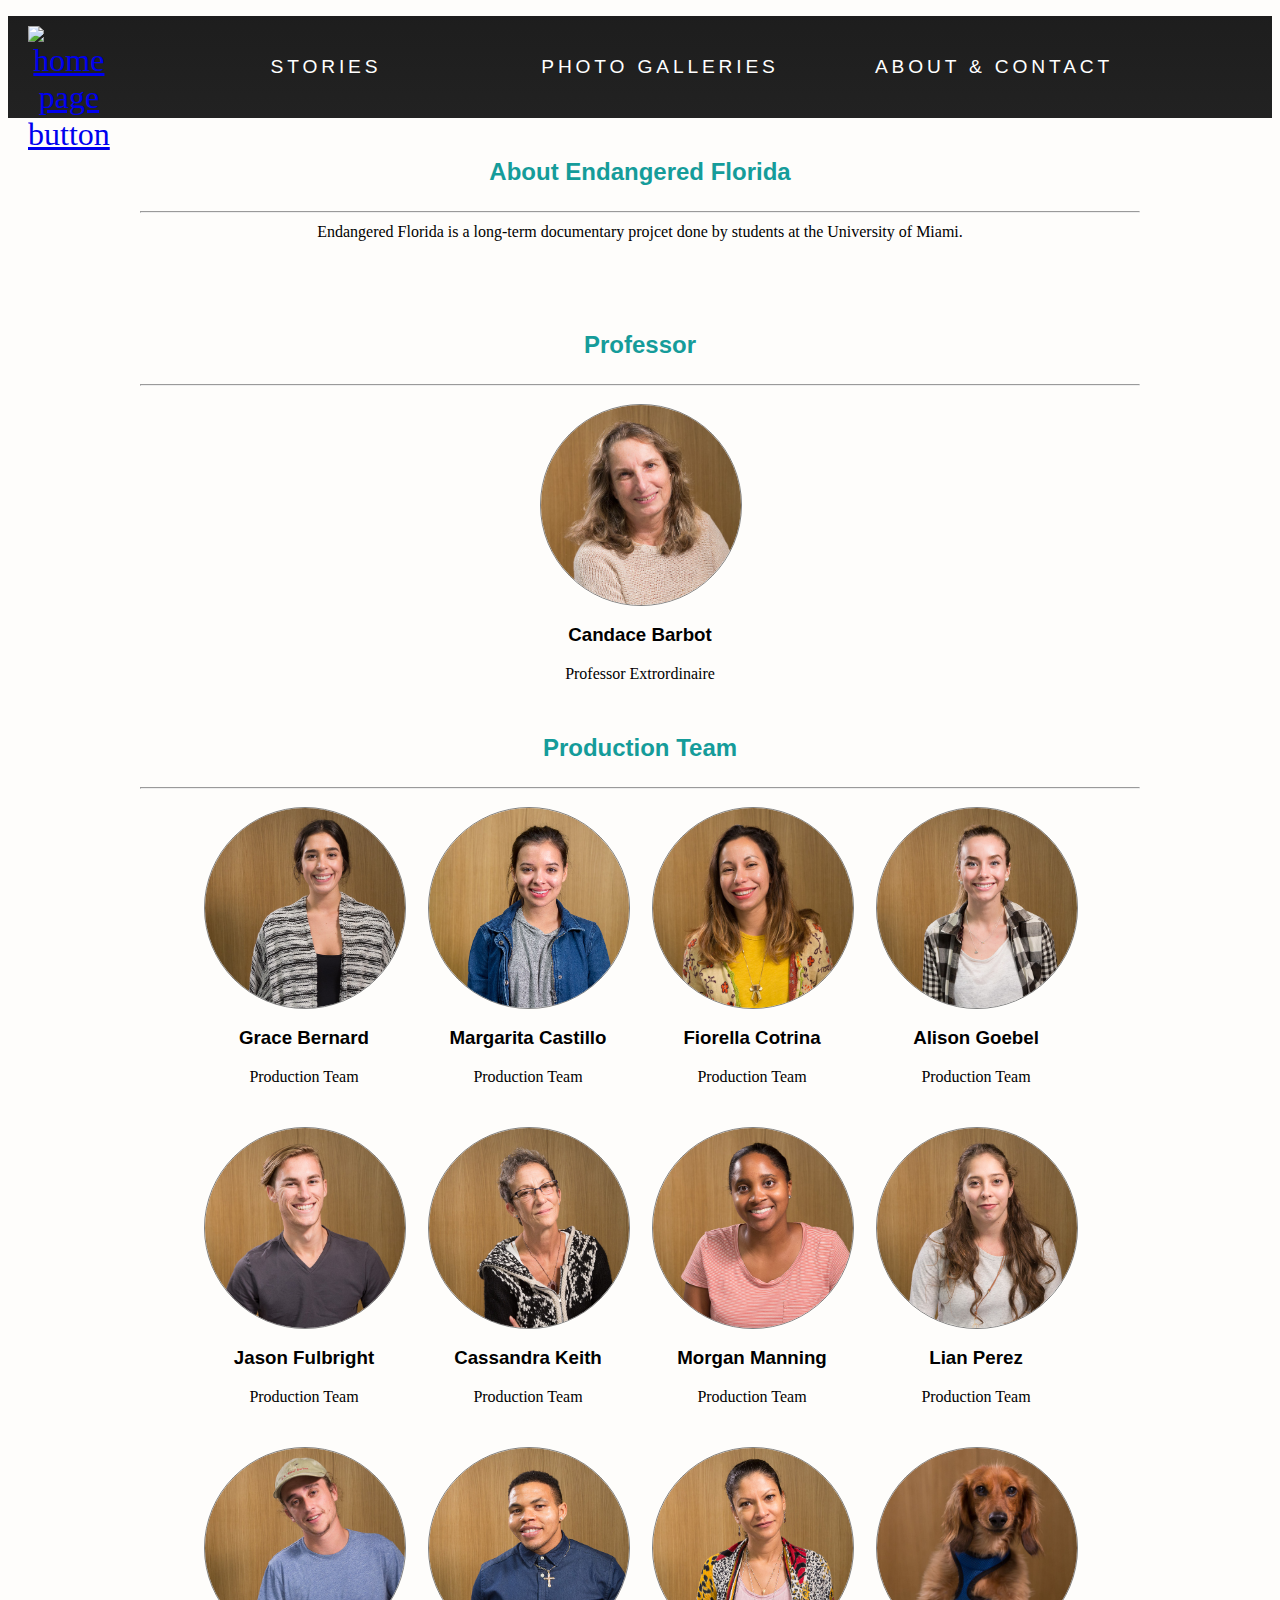
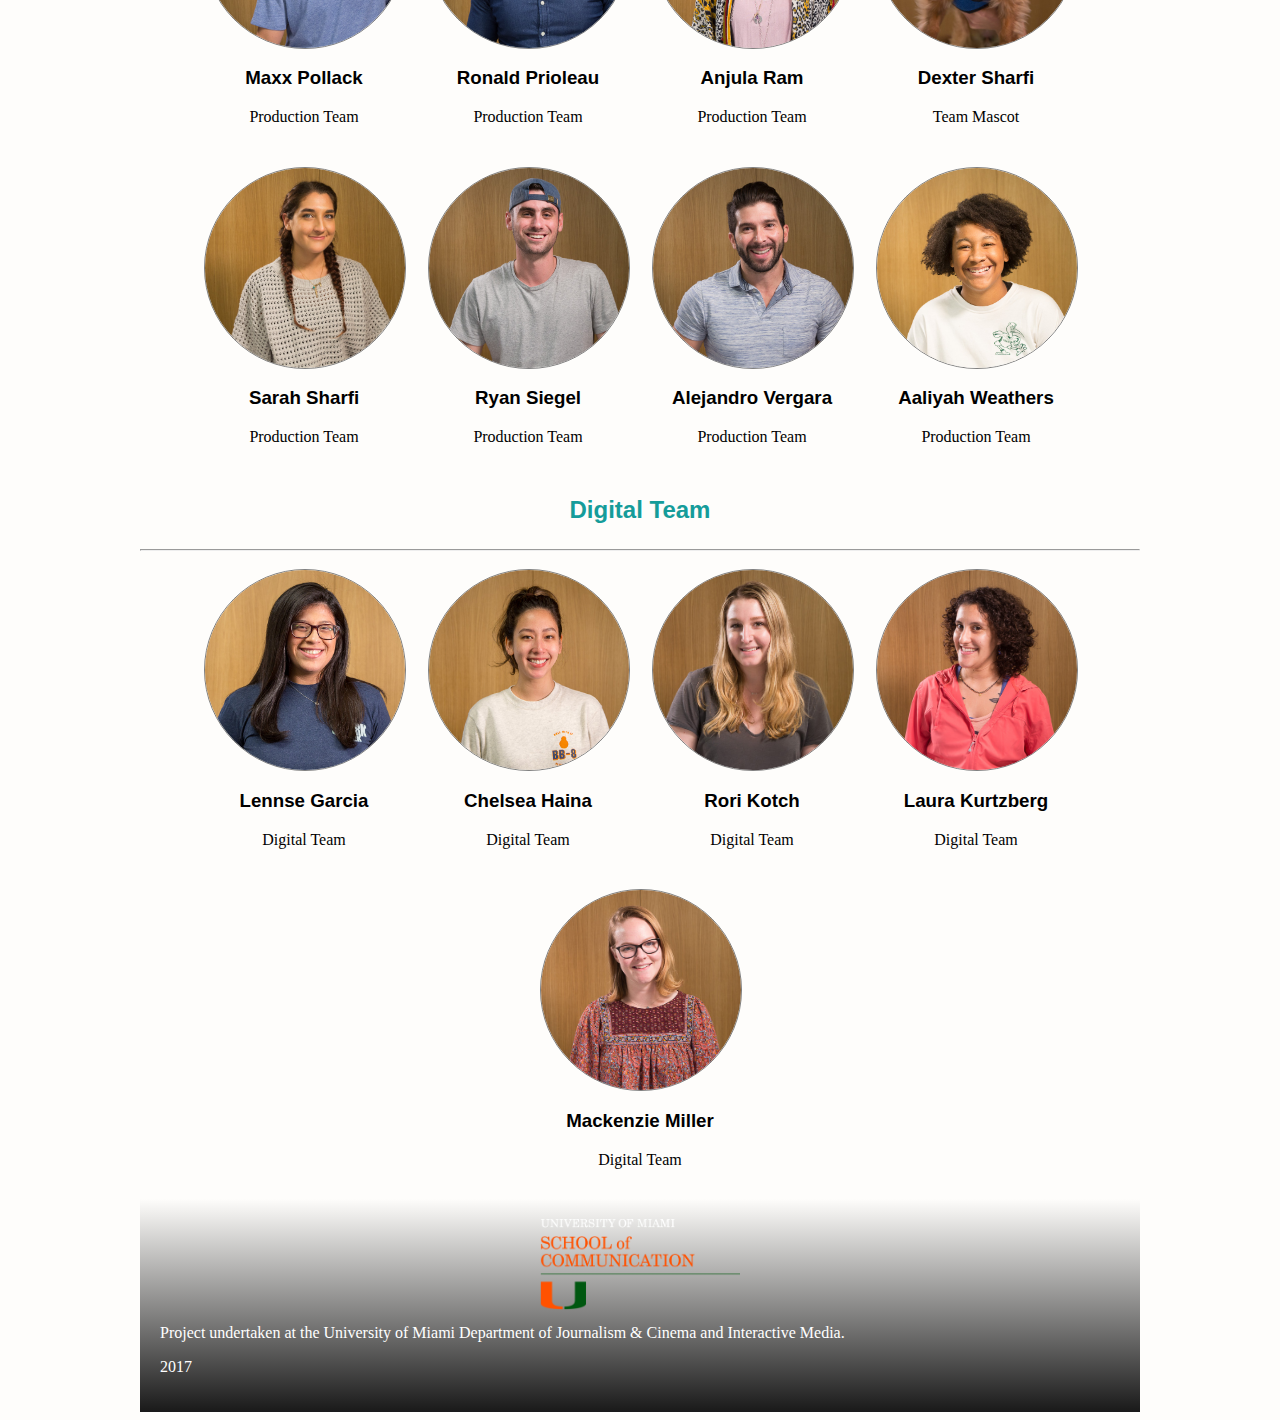
==== commit 6021db59: "I am committing this to be sure its updated" ====
--- a/about.html
+++ b/about.html
@@ -36,7 +36,7 @@
 
     <h2>About Endangered Florida</h2>
     <hr></hr>
-    <p>This should be filled with text about the project as a whole. Maybe lists of who was on which team? To get in touch wtih us email TKTKTK@miami.edu</p>
+    <p>Endangered Florida is a long-term documentary projcet done by students at the University of Miami.</p>
     <br>
     <br>
     <br>
@@ -253,7 +253,7 @@
     </div>
 
     <footer>
-      <img class="footer logo" src="media/logos/schoolofcomm-edit.png" alt="University of Miami School of Communication"/>
+      <img class="footer" src="media/logos/schoolofcomm-edit.png" alt="University of Miami School of Communication"/>
       <p class="footertext">Project undertaken at the University of Miami Department of Journalism & Cinema and Interactive Media.</p>
       <p class="footertext">2017</p>
     </footer>
--- a/css/about.css
+++ b/css/about.css
@@ -431,5 +431,10 @@
 }
 
 .footertext {
-  text-align: left; 
-}
+  text-align: left;
+}
+
+
+footer.img {
+  text-align: left;
+}
